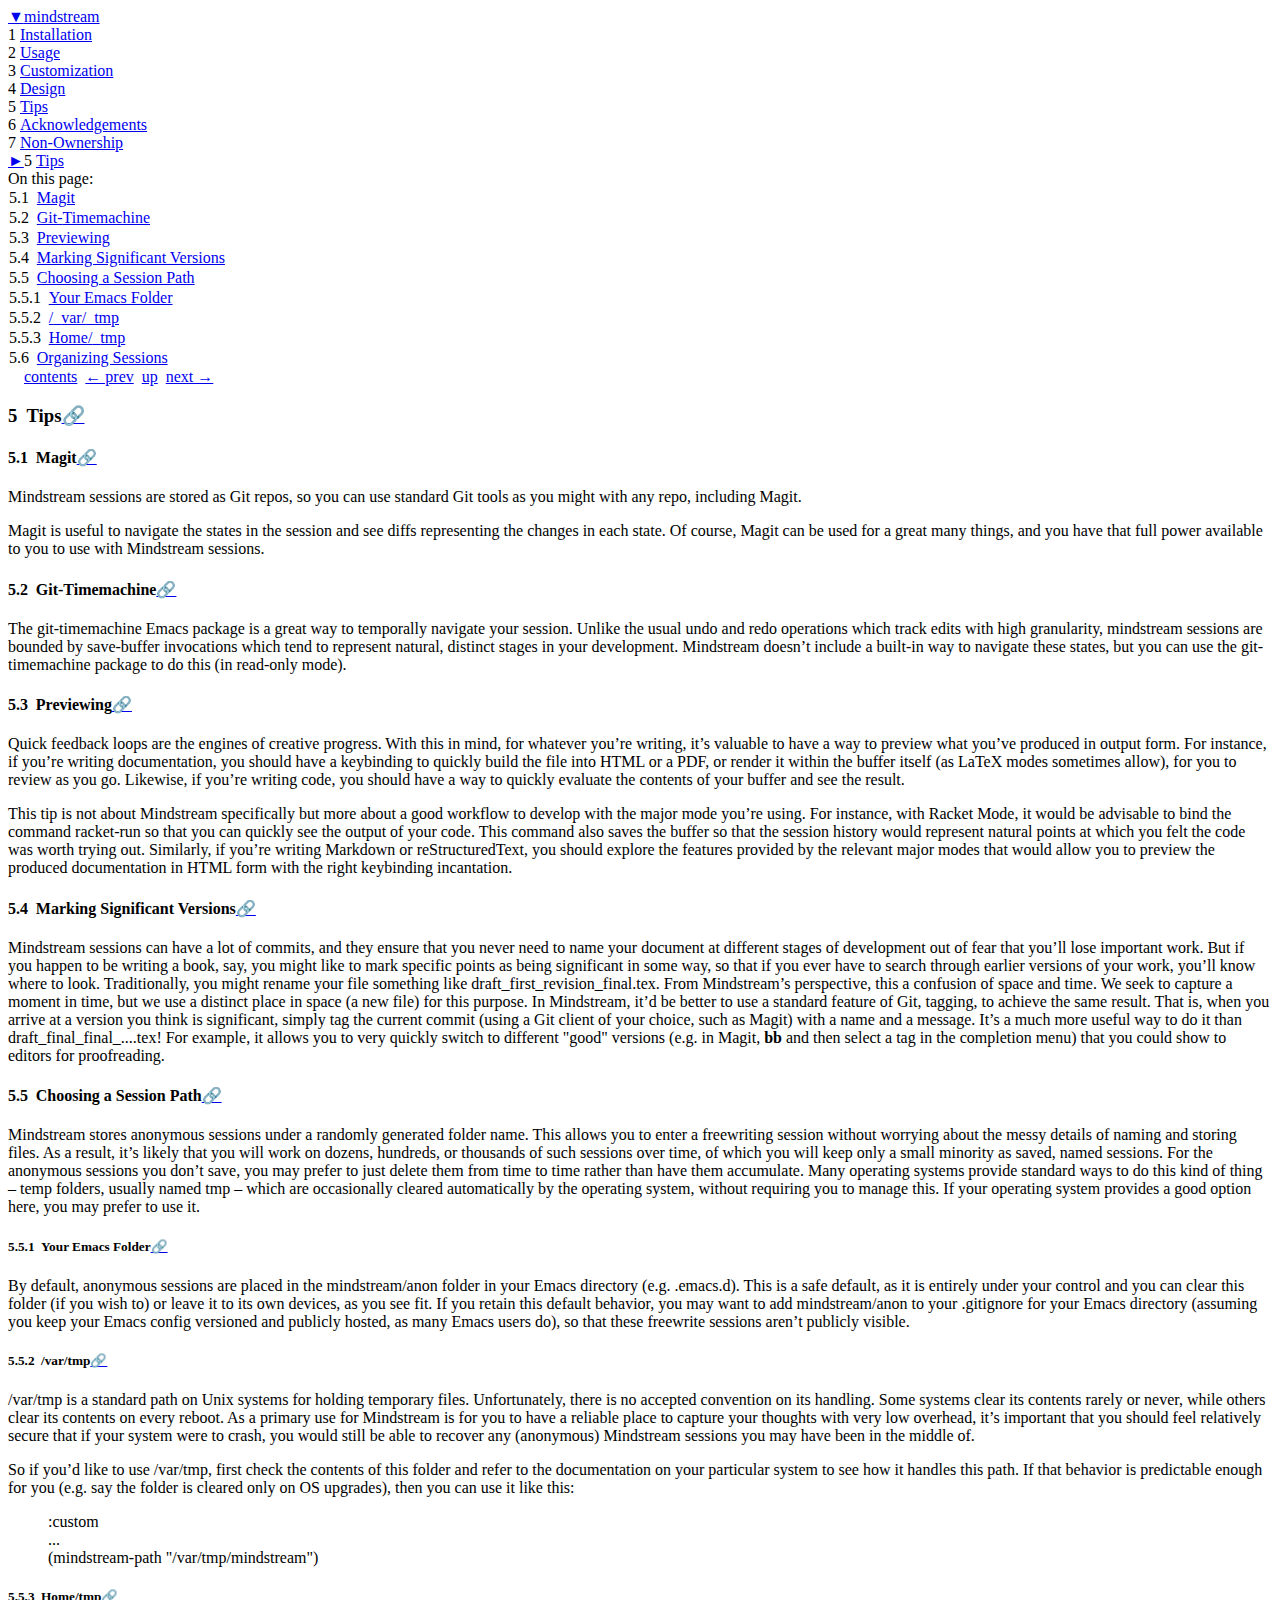
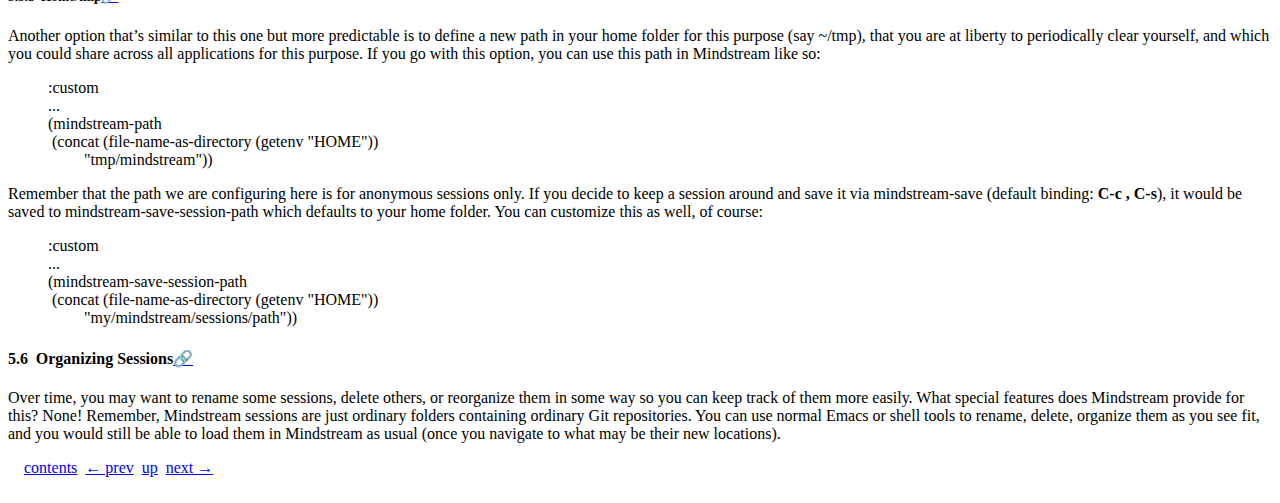
==== Tips.html @ 099833fe "Deploying to gh-pages from @ countvajhula/mindstream@b65584eaad4ccc8975e447044e3394c3f1fa4dad 🚀" ====
<!DOCTYPE html PUBLIC "-//W3C//DTD HTML 4.01 Transitional//EN" "http://www.w3.org/TR/html4/loose.dtd">
<html><head><meta http-equiv="content-type" content="text/html; charset=utf-8"/><meta name="viewport" content="width=device-width, initial-scale=0.8"/><title>5&nbsp;Tips</title><link rel="stylesheet" type="text/css" href="scribble.css" title="default"/><link rel="stylesheet" type="text/css" href="racket.css" title="default"/><link rel="stylesheet" type="text/css" href="manual-style.css" title="default"/><link rel="stylesheet" type="text/css" href="manual-racket.css" title="default"/><link rel="stylesheet" type="text/css" href="mindstream.css" title="default"/><script type="text/javascript" src="scribble-common.js"></script><script type="text/javascript" src="manual-racket.js"></script><!--[if IE 6]><style type="text/css">.SIEHidden { overflow: hidden; }</style><![endif]--></head><body id="scribble-racket-lang-org"><div class="tocset"><div class="tocview"><div class="tocviewlist tocviewlisttopspace"><div class="tocviewtitle"><table cellspacing="0" cellpadding="0"><tr><td style="width: 1em;"><a href="javascript:void(0);" title="Expand/Collapse" class="tocviewtoggle" onclick="TocviewToggle(this,&quot;tocview_0&quot;);">&#9660;</a></td><td></td><td><a href="index.html" class="tocviewlink" data-pltdoc="x">mindstream</a></td></tr></table></div><div class="tocviewsublisttop" style="display: block;" id="tocview_0"><table cellspacing="0" cellpadding="0"><tr><td align="right">1&nbsp;</td><td><a href="Installation.html" class="tocviewlink" data-pltdoc="x">Installation</a></td></tr><tr><td align="right">2&nbsp;</td><td><a href="Usage.html" class="tocviewlink" data-pltdoc="x">Usage</a></td></tr><tr><td align="right">3&nbsp;</td><td><a href="Customization.html" class="tocviewlink" data-pltdoc="x">Customization</a></td></tr><tr><td align="right">4&nbsp;</td><td><a href="Design.html" class="tocviewlink" data-pltdoc="x">Design</a></td></tr><tr><td align="right">5&nbsp;</td><td><a href="Tips.html" class="tocviewselflink" data-pltdoc="x">Tips</a></td></tr><tr><td align="right">6&nbsp;</td><td><a href="Acknowledgements.html" class="tocviewlink" data-pltdoc="x">Acknowledgements</a></td></tr><tr><td align="right">7&nbsp;</td><td><a href="Non-Ownership.html" class="tocviewlink" data-pltdoc="x">Non-<wbr></wbr>Ownership</a></td></tr></table></div></div><div class="tocviewlist"><table cellspacing="0" cellpadding="0"><tr><td style="width: 1em;"><a href="javascript:void(0);" title="Expand/Collapse" class="tocviewtoggle" onclick="TocviewToggle(this,&quot;tocview_1&quot;);">&#9658;</a></td><td>5&nbsp;</td><td><a href="Tips.html" class="tocviewselflink" data-pltdoc="x">Tips</a></td></tr></table><div class="tocviewsublistbottom" style="display: none;" id="tocview_1"><table cellspacing="0" cellpadding="0"><tr><td align="right">5.1&nbsp;</td><td><a href="Tips.html#%28part._.Magit%29" class="tocviewlink" data-pltdoc="x">Magit</a></td></tr><tr><td align="right">5.2&nbsp;</td><td><a href="Tips.html#%28part._.Git-.Timemachine%29" class="tocviewlink" data-pltdoc="x">Git-<wbr></wbr>Timemachine</a></td></tr><tr><td align="right">5.3&nbsp;</td><td><a href="Tips.html#%28part._.Previewing%29" class="tocviewlink" data-pltdoc="x">Previewing</a></td></tr><tr><td align="right">5.4&nbsp;</td><td><a href="Tips.html#%28part._.Marking_.Significant_.Versions%29" class="tocviewlink" data-pltdoc="x">Marking Significant Versions</a></td></tr><tr><td align="right">5.5&nbsp;</td><td><a href="Tips.html#%28part._.Choosing_a_.Session_.Path%29" class="tocviewlink" data-pltdoc="x">Choosing a Session Path</a></td></tr><tr><td align="right">5.6&nbsp;</td><td><a href="Tips.html#%28part._.Organizing_.Sessions%29" class="tocviewlink" data-pltdoc="x">Organizing Sessions</a></td></tr></table></div></div></div><div class="tocsub"><div class="tocsubtitle">On this page:</div><table class="tocsublist" cellspacing="0"><tr><td><span class="tocsublinknumber">5.1<tt>&nbsp;</tt></span><a href="#%28part._.Magit%29" class="tocsubseclink" data-pltdoc="x">Magit</a></td></tr><tr><td><span class="tocsublinknumber">5.2<tt>&nbsp;</tt></span><a href="#%28part._.Git-.Timemachine%29" class="tocsubseclink" data-pltdoc="x">Git-<wbr></wbr>Timemachine</a></td></tr><tr><td><span class="tocsublinknumber">5.3<tt>&nbsp;</tt></span><a href="#%28part._.Previewing%29" class="tocsubseclink" data-pltdoc="x">Previewing</a></td></tr><tr><td><span class="tocsublinknumber">5.4<tt>&nbsp;</tt></span><a href="#%28part._.Marking_.Significant_.Versions%29" class="tocsubseclink" data-pltdoc="x">Marking Significant Versions</a></td></tr><tr><td><span class="tocsublinknumber">5.5<tt>&nbsp;</tt></span><a href="#%28part._.Choosing_a_.Session_.Path%29" class="tocsubseclink" data-pltdoc="x">Choosing a Session Path</a></td></tr><tr><td><span class="tocsublinknumber">5.5.1<tt>&nbsp;</tt></span><a href="#%28part._.Your_.Emacs_.Folder%29" class="tocsubseclink" data-pltdoc="x">Your Emacs Folder</a></td></tr><tr><td><span class="tocsublinknumber">5.5.2<tt>&nbsp;</tt></span><a href="#%28part.__var_tmp%29" class="tocsubseclink" data-pltdoc="x"><span class="RktSym">/<span class="mywbr"> &nbsp;</span>var/<span class="mywbr"> &nbsp;</span>tmp</span><span class="RktMeta"></span></a></td></tr><tr><td><span class="tocsublinknumber">5.5.3<tt>&nbsp;</tt></span><a href="#%28part._.Home_tmp%29" class="tocsubseclink" data-pltdoc="x">Home/<span class="mywbr"> &nbsp;</span>tmp</a></td></tr><tr><td><span class="tocsublinknumber">5.6<tt>&nbsp;</tt></span><a href="#%28part._.Organizing_.Sessions%29" class="tocsubseclink" data-pltdoc="x">Organizing Sessions</a></td></tr></table></div></div><div class="maincolumn"><div class="main"><div class="navsettop"><span class="navleft"><div class="nosearchform"></div>&nbsp;&nbsp;<span class="tocsettoggle">&nbsp;&nbsp;<a href="javascript:void(0);" title="show/hide table of contents" onclick="TocsetToggle();">contents</a></span></span><span class="navright">&nbsp;&nbsp;<a href="Design.html" title="backward to &quot;4 Design&quot;" data-pltdoc="x" rel="prev">&larr; prev</a>&nbsp;&nbsp;<a href="index.html" title="up to &quot;mindstream&quot;" data-pltdoc="x">up</a>&nbsp;&nbsp;<a href="Acknowledgements.html" title="forward to &quot;6 Acknowledgements&quot;" data-pltdoc="x" rel="next">next &rarr;</a></span>&nbsp;</div><h3 class="heading">5<tt>&nbsp;</tt><a name="(part._.Tips)"></a>Tips<span class="button-group"><a href="#(part._.Tips)" class="heading-anchor" title="Link to here">🔗</a><span style="visibility: hidden"> </span></span></h3><h4 class="heading">5.1<tt>&nbsp;</tt><a name="(part._.Magit)"></a>Magit<span class="button-group"><a href="#(part._.Magit)" class="heading-anchor" title="Link to here">🔗</a><span style="visibility: hidden"> </span></span></h4><p>Mindstream sessions are stored as Git repos, so you can use standard Git tools as you might with any repo, including Magit.</p><p>Magit is useful to navigate the states in the session and see diffs representing the changes in each state. Of course, Magit can be used for a great many things, and you have that full power available to you to use with Mindstream sessions.</p><h4 class="heading">5.2<tt>&nbsp;</tt><a name="(part._.Git-.Timemachine)"></a>Git-Timemachine<span class="button-group"><a href="#(part._.Git-.Timemachine)" class="heading-anchor" title="Link to here">🔗</a><span style="visibility: hidden"> </span></span></h4><p>The git-timemachine Emacs package is a great way to temporally navigate your session. Unlike the usual undo and redo operations which track edits with high granularity, mindstream sessions are bounded by <span class="RktSym">save-buffer</span><span class="RktMeta"></span> invocations which tend to represent natural, distinct stages in your development. Mindstream doesn&rsquo;t include a built-in way to navigate these states, but you can use the git-timemachine package to do this (in read-only mode).</p><h4 class="heading">5.3<tt>&nbsp;</tt><a name="(part._.Previewing)"></a>Previewing<span class="button-group"><a href="#(part._.Previewing)" class="heading-anchor" title="Link to here">🔗</a><span style="visibility: hidden"> </span></span></h4><p>Quick feedback loops are the engines of creative progress. With this in mind, for whatever you&rsquo;re writing, it&rsquo;s valuable to have a way to preview what you&rsquo;ve produced in output form. For instance, if you&rsquo;re writing documentation, you should have a keybinding to quickly build the file into HTML or a PDF, or render it within the buffer itself (as LaTeX modes sometimes allow), for you to review as you go. Likewise, if you&rsquo;re writing code, you should have a way to quickly evaluate the contents of your buffer and see the result.</p><p>This tip is not about Mindstream specifically but more about a good workflow to develop with the major mode you&rsquo;re using. For instance, with Racket Mode, it would be advisable to bind the command <span class="RktSym">racket-run</span><span class="RktMeta"></span> so that you can quickly see the output of your code. This command also saves the buffer so that the session history would represent natural points at which you felt the code was worth trying out. Similarly, if you&rsquo;re writing Markdown or reStructuredText, you should explore the features provided by the relevant major modes that would allow you to preview the produced documentation in HTML form with the right keybinding incantation.</p><h4 class="heading">5.4<tt>&nbsp;</tt><a name="(part._.Marking_.Significant_.Versions)"></a>Marking Significant Versions<span class="button-group"><a href="#(part._.Marking_.Significant_.Versions)" class="heading-anchor" title="Link to here">🔗</a><span style="visibility: hidden"> </span></span></h4><p>Mindstream sessions can have <span class="emph">a lot</span> of commits, and they ensure that you never need to name your document at different stages of development out of fear that you&rsquo;ll lose important work. But if you happen to be writing a book, say, you might like to mark specific points as being significant in some way, so that if you ever have to search through earlier versions of your work, you&rsquo;ll know where to look. Traditionally, you might rename your file something like <span class="RktSym">draft_first_revision_final.tex</span><span class="RktMeta"></span>. From Mindstream&rsquo;s perspective, this a confusion of space and time. We seek to capture a moment in time, but we use a distinct place in space (a new file) for this purpose. In Mindstream, it&rsquo;d be better to use a standard feature of Git, <span class="emph">tagging</span>, to achieve the same result. That is, when you arrive at a version you think is significant, simply tag the current commit (using a Git client of your choice, such as Magit) with a name and a message. It&rsquo;s a much more useful way to do it than <span class="RktSym">draft_final_final_....tex</span><span class="RktMeta"></span>! For example, it allows you to very quickly switch to different "good" versions (e.g. in Magit, <span style="font-weight: bold"><span class="RktSym">bb</span><span class="RktMeta"></span></span> and then select a tag in the completion menu) that you could show to editors for proofreading.</p><h4 class="heading">5.5<tt>&nbsp;</tt><a name="(part._.Choosing_a_.Session_.Path)"></a>Choosing a Session Path<span class="button-group"><a href="#(part._.Choosing_a_.Session_.Path)" class="heading-anchor" title="Link to here">🔗</a><span style="visibility: hidden"> </span></span></h4><p>Mindstream stores anonymous sessions under a randomly generated folder name. This allows you to enter a freewriting session without worrying about the messy details of naming and storing files. As a result, it&rsquo;s likely that you will work on dozens, hundreds, or thousands of such sessions over time, of which you will keep only a small minority as saved, named sessions. For the anonymous sessions you don&rsquo;t save, you may prefer to just delete them from time to time rather than have them accumulate. Many operating systems provide standard ways to do this kind of thing &ndash; <span class="emph">temp folders</span>, usually named <span class="RktSym">tmp</span><span class="RktMeta"></span> &ndash; which are occasionally cleared automatically by the operating system, without requiring you to manage this. If your operating system provides a good option here, you may prefer to use it.</p><h5 class="heading">5.5.1<tt>&nbsp;</tt><a name="(part._.Your_.Emacs_.Folder)"></a>Your Emacs Folder<span class="button-group"><a href="#(part._.Your_.Emacs_.Folder)" class="heading-anchor" title="Link to here">🔗</a><span style="visibility: hidden"> </span></span></h5><p>By default, anonymous sessions are placed in the <span class="RktSym">mindstream/anon</span><span class="RktMeta"></span> folder in your Emacs directory (e.g. <span class="RktSym">.emacs.d</span><span class="RktMeta"></span>). This is a safe default, as it is entirely under your control and you can clear this folder (if you wish to) or leave it to its own devices, as you see fit. If you retain this default behavior, you may want to add <span class="RktSym">mindstream/anon</span><span class="RktMeta"></span> to your <span class="RktSym">.gitignore</span><span class="RktMeta"></span> for your Emacs directory (assuming you keep your Emacs config versioned and publicly hosted, as many Emacs users do), so that these freewrite sessions aren&rsquo;t publicly visible.</p><h5 class="heading">5.5.2<tt>&nbsp;</tt><a name="(part.__var_tmp)"></a><span class="RktSym">/var/tmp</span><span class="RktMeta"></span><span class="button-group"><a href="#(part.__var_tmp)" class="heading-anchor" title="Link to here">🔗</a><span style="visibility: hidden"> </span></span></h5><p><span class="RktSym">/var/tmp</span><span class="RktMeta"></span> is a standard path on Unix systems for holding temporary files. Unfortunately, <span class="emph">there is no accepted convention</span> on its handling. Some systems clear its contents rarely or never, while others clear its contents <span class="emph">on every reboot</span>. As a primary use for Mindstream is for you to have a reliable place to capture your thoughts with very low overhead, it&rsquo;s important that you should feel relatively secure that if your system were to crash, you would still be able to recover any (anonymous) Mindstream sessions you may have been in the middle of.</p><p>So if you&rsquo;d like to use <span class="RktSym">/var/tmp</span><span class="RktMeta"></span>, first check the contents of this folder and refer to the documentation on your particular system to see how it handles this path. If that behavior is predictable enough for you (e.g. say the folder is cleared only on OS upgrades), then you can use it like this:</p><blockquote class="SCodeFlow"><table cellspacing="0" cellpadding="0" class="RktBlk"><tr><td><span class="RktSym">:custom</span><span class="RktMeta"></span></td></tr><tr><td><span class="RktMeta"></span><span class="RktSym">...</span><span class="RktMeta"></span></td></tr><tr><td><span class="RktMeta"></span><span class="RktPn">(</span><span class="RktSym">mindstream-path</span><span class="RktMeta"></span><span class="hspace">&nbsp;</span><span class="RktMeta"></span><span class="RktVal">"/var/tmp/mindstream"</span><span class="RktPn">)</span><span class="RktMeta"></span></td></tr></table></blockquote><h5 class="heading">5.5.3<tt>&nbsp;</tt><a name="(part._.Home_tmp)"></a>Home/tmp<span class="button-group"><a href="#(part._.Home_tmp)" class="heading-anchor" title="Link to here">🔗</a><span style="visibility: hidden"> </span></span></h5><p>Another option that&rsquo;s similar to this one but more predictable is to define a new path in your home folder for this purpose (say <span class="RktSym">~/tmp</span><span class="RktMeta"></span>), that you are at liberty to periodically clear yourself, and which you could share across all applications for this purpose. If you go with this option, you can use this path in Mindstream like so:</p><blockquote class="SCodeFlow"><table cellspacing="0" cellpadding="0" class="RktBlk"><tr><td><span class="RktSym">:custom</span><span class="RktMeta"></span></td></tr><tr><td><span class="RktMeta"></span><span class="RktSym">...</span><span class="RktMeta"></span></td></tr><tr><td><span class="RktMeta"></span><span class="RktPn">(</span><span class="RktSym">mindstream-path</span><span class="RktMeta"></span></td></tr><tr><td><span class="RktMeta"></span><span class="hspace">&nbsp;</span><span class="RktMeta"></span><span class="RktPn">(</span><span class="RktSym">concat</span><span class="RktMeta"></span><span class="hspace">&nbsp;</span><span class="RktMeta"></span><span class="RktPn">(</span><span class="RktSym">file-name-as-directory</span><span class="RktMeta"></span><span class="hspace">&nbsp;</span><span class="RktMeta"></span><span class="RktPn">(</span><span class="RktSym">getenv</span><span class="RktMeta"></span><span class="hspace">&nbsp;</span><span class="RktMeta"></span><span class="RktVal">"HOME"</span><span class="RktPn">)</span><span class="RktPn">)</span><span class="RktMeta"></span></td></tr><tr><td><span class="RktMeta"></span><span class="hspace">&nbsp;&nbsp;&nbsp;&nbsp;&nbsp;&nbsp;&nbsp;&nbsp;&nbsp;</span><span class="RktMeta"></span><span class="RktVal">"tmp/mindstream"</span><span class="RktPn">)</span><span class="RktPn">)</span><span class="RktMeta"></span></td></tr></table></blockquote><p>Remember that the path we are configuring here is for <span class="emph">anonymous sessions</span> only. If you decide to keep a session around and save it via <span class="RktSym">mindstream-save</span><span class="RktMeta"></span> (default binding: <span style="font-weight: bold"><span class="RktSym">C-c</span><span class="RktMeta"></span><span class="hspace">&nbsp;</span><span class="RktMeta"></span><span class="RktSym">,</span><span class="RktMeta"></span><span class="hspace">&nbsp;</span><span class="RktMeta"></span><span class="RktSym">C-s</span><span class="RktMeta"></span></span>), it would be saved to <span class="RktSym">mindstream-save-session-path</span><span class="RktMeta"></span> which defaults to your home folder. You can customize this as well, of course:</p><blockquote class="SCodeFlow"><table cellspacing="0" cellpadding="0" class="RktBlk"><tr><td><span class="RktSym">:custom</span><span class="RktMeta"></span></td></tr><tr><td><span class="RktMeta"></span><span class="RktSym">...</span><span class="RktMeta"></span></td></tr><tr><td><span class="RktMeta"></span><span class="RktPn">(</span><span class="RktSym">mindstream-save-session-path</span><span class="RktMeta"></span></td></tr><tr><td><span class="RktMeta"></span><span class="hspace">&nbsp;</span><span class="RktMeta"></span><span class="RktPn">(</span><span class="RktSym">concat</span><span class="RktMeta"></span><span class="hspace">&nbsp;</span><span class="RktMeta"></span><span class="RktPn">(</span><span class="RktSym">file-name-as-directory</span><span class="RktMeta"></span><span class="hspace">&nbsp;</span><span class="RktMeta"></span><span class="RktPn">(</span><span class="RktSym">getenv</span><span class="RktMeta"></span><span class="hspace">&nbsp;</span><span class="RktMeta"></span><span class="RktVal">"HOME"</span><span class="RktPn">)</span><span class="RktPn">)</span><span class="RktMeta"></span></td></tr><tr><td><span class="RktMeta"></span><span class="hspace">&nbsp;&nbsp;&nbsp;&nbsp;&nbsp;&nbsp;&nbsp;&nbsp;&nbsp;</span><span class="RktMeta"></span><span class="RktVal">"my/mindstream/sessions/path"</span><span class="RktPn">)</span><span class="RktPn">)</span><span class="RktMeta"></span></td></tr></table></blockquote><h4 class="heading">5.6<tt>&nbsp;</tt><a name="(part._.Organizing_.Sessions)"></a>Organizing Sessions<span class="button-group"><a href="#(part._.Organizing_.Sessions)" class="heading-anchor" title="Link to here">🔗</a><span style="visibility: hidden"> </span></span></h4><p>Over time, you may want to rename some sessions, delete others, or reorganize them in some way so you can keep track of them more easily. What special features does Mindstream provide for this? <span class="emph">None</span>! Remember, Mindstream sessions are just <span class="emph">ordinary folders</span> containing <span class="emph">ordinary Git repositories</span>. You can use normal Emacs or shell tools to rename, delete, organize them as you see fit, and you would still be able to load them in Mindstream as usual (once you navigate to what may be their new locations).</p><div class="navsetbottom"><span class="navleft"><div class="nosearchform"></div>&nbsp;&nbsp;<span class="tocsettoggle">&nbsp;&nbsp;<a href="javascript:void(0);" title="show/hide table of contents" onclick="TocsetToggle();">contents</a></span></span><span class="navright">&nbsp;&nbsp;<a href="Design.html" title="backward to &quot;4 Design&quot;" data-pltdoc="x" rel="prev">&larr; prev</a>&nbsp;&nbsp;<a href="index.html" title="up to &quot;mindstream&quot;" data-pltdoc="x">up</a>&nbsp;&nbsp;<a href="Acknowledgements.html" title="forward to &quot;6 Acknowledgements&quot;" data-pltdoc="x" rel="next">next &rarr;</a></span>&nbsp;</div></div></div><div id="contextindicator">&nbsp;</div></body></html>
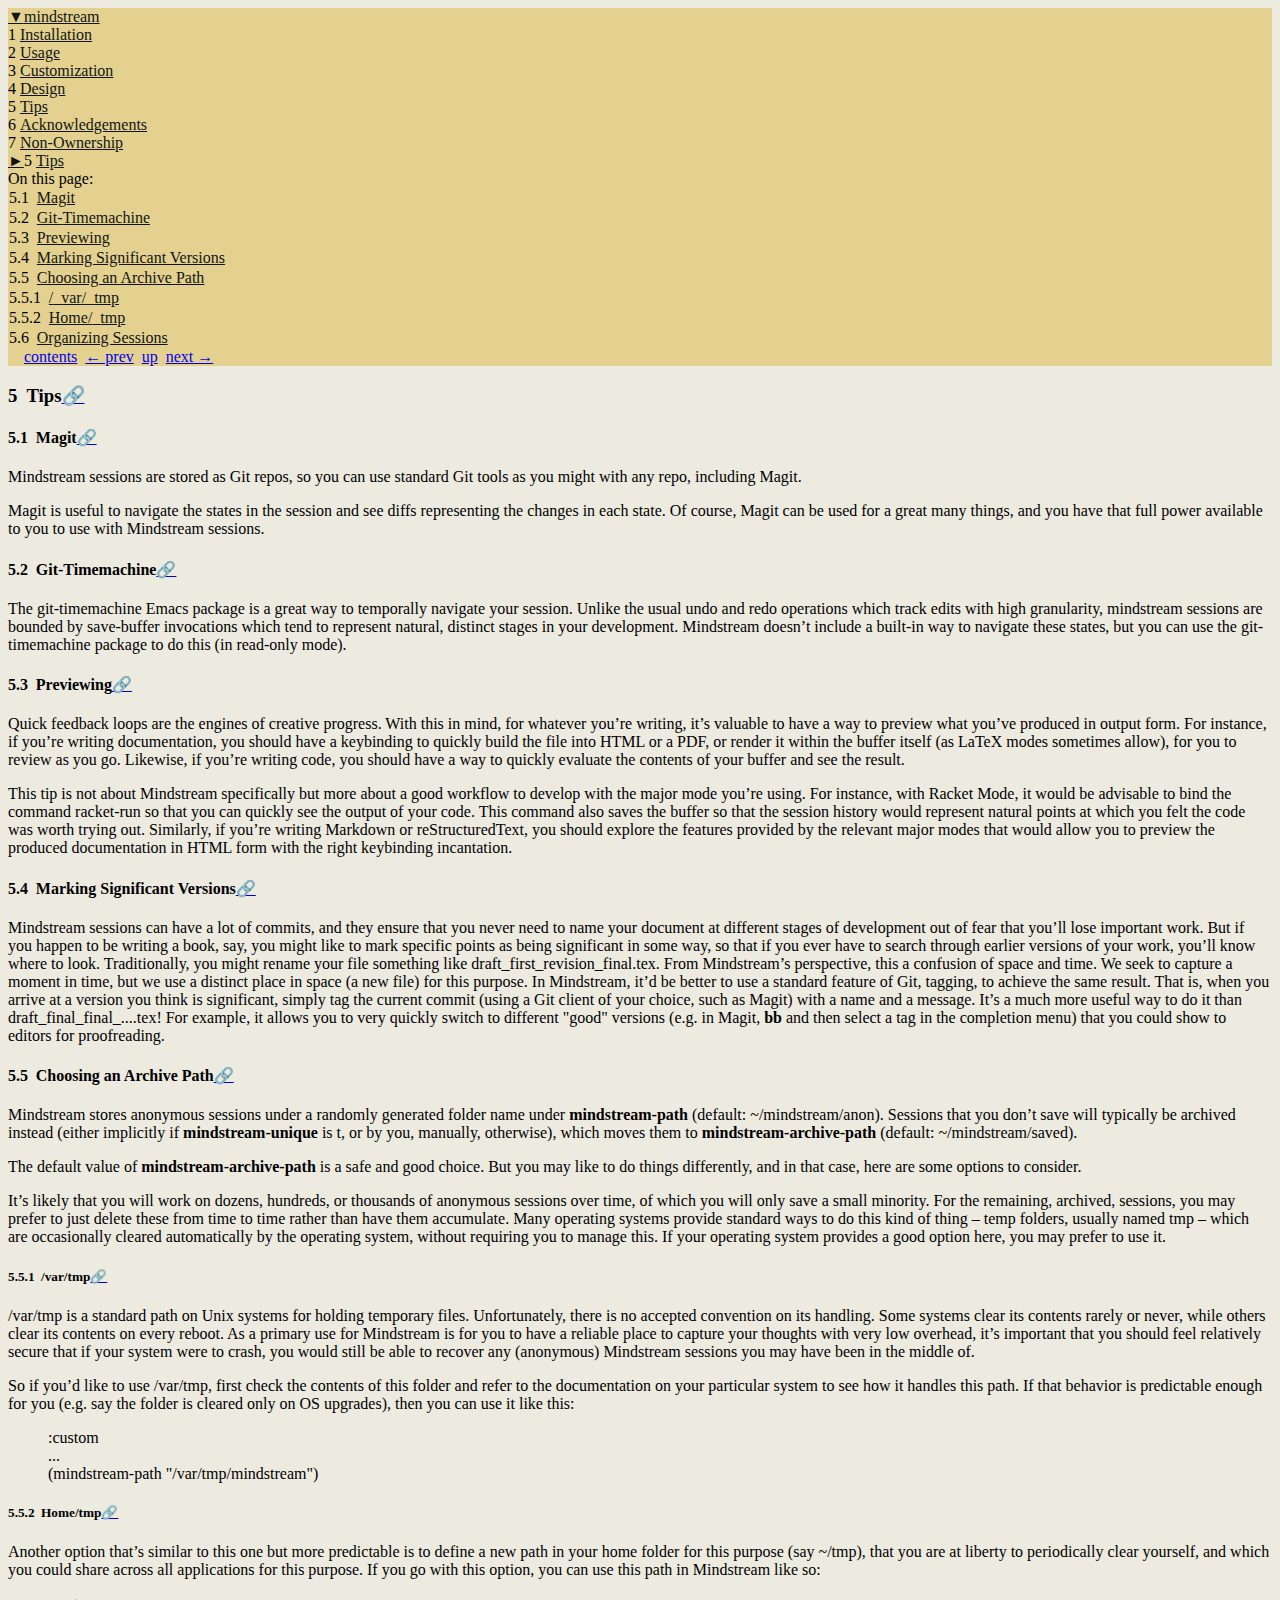
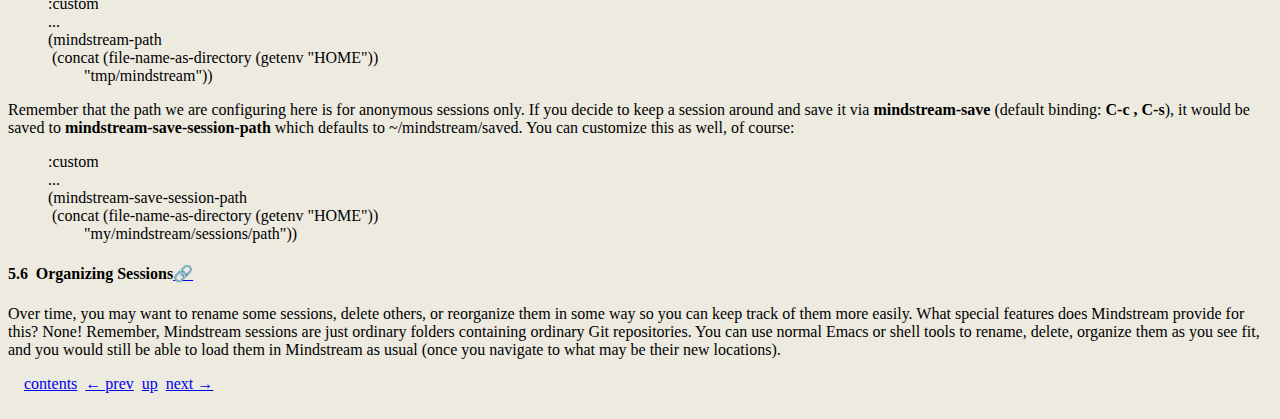
==== commit 773f9d13: "Deploying to gh-pages from @ countvajhula/mindstream@871a5f09fcf98035bccabc75e1bdc41eee78400b 🚀" ====
--- a/Tips.html
+++ b/Tips.html
@@ -1,2 +1,2 @@
 <!DOCTYPE html PUBLIC "-//W3C//DTD HTML 4.01 Transitional//EN" "http://www.w3.org/TR/html4/loose.dtd">
-<html><head><meta http-equiv="content-type" content="text/html; charset=utf-8"/><meta name="viewport" content="width=device-width, initial-scale=0.8"/><title>5&nbsp;Tips</title><link rel="stylesheet" type="text/css" href="scribble.css" title="default"/><link rel="stylesheet" type="text/css" href="racket.css" title="default"/><link rel="stylesheet" type="text/css" href="manual-style.css" title="default"/><link rel="stylesheet" type="text/css" href="manual-racket.css" title="default"/><link rel="stylesheet" type="text/css" href="mindstream.css" title="default"/><script type="text/javascript" src="scribble-common.js"></script><script type="text/javascript" src="manual-racket.js"></script><!--[if IE 6]><style type="text/css">.SIEHidden { overflow: hidden; }</style><![endif]--></head><body id="scribble-racket-lang-org"><div class="tocset"><div class="tocview"><div class="tocviewlist tocviewlisttopspace"><div class="tocviewtitle"><table cellspacing="0" cellpadding="0"><tr><td style="width: 1em;"><a href="javascript:void(0);" title="Expand/Collapse" class="tocviewtoggle" onclick="TocviewToggle(this,&quot;tocview_0&quot;);">&#9660;</a></td><td></td><td><a href="index.html" class="tocviewlink" data-pltdoc="x">mindstream</a></td></tr></table></div><div class="tocviewsublisttop" style="display: block;" id="tocview_0"><table cellspacing="0" cellpadding="0"><tr><td align="right">1&nbsp;</td><td><a href="Installation.html" class="tocviewlink" data-pltdoc="x">Installation</a></td></tr><tr><td align="right">2&nbsp;</td><td><a href="Usage.html" class="tocviewlink" data-pltdoc="x">Usage</a></td></tr><tr><td align="right">3&nbsp;</td><td><a href="Customization.html" class="tocviewlink" data-pltdoc="x">Customization</a></td></tr><tr><td align="right">4&nbsp;</td><td><a href="Design.html" class="tocviewlink" data-pltdoc="x">Design</a></td></tr><tr><td align="right">5&nbsp;</td><td><a href="Tips.html" class="tocviewselflink" data-pltdoc="x">Tips</a></td></tr><tr><td align="right">6&nbsp;</td><td><a href="Acknowledgements.html" class="tocviewlink" data-pltdoc="x">Acknowledgements</a></td></tr><tr><td align="right">7&nbsp;</td><td><a href="Non-Ownership.html" class="tocviewlink" data-pltdoc="x">Non-<wbr></wbr>Ownership</a></td></tr></table></div></div><div class="tocviewlist"><table cellspacing="0" cellpadding="0"><tr><td style="width: 1em;"><a href="javascript:void(0);" title="Expand/Collapse" class="tocviewtoggle" onclick="TocviewToggle(this,&quot;tocview_1&quot;);">&#9658;</a></td><td>5&nbsp;</td><td><a href="Tips.html" class="tocviewselflink" data-pltdoc="x">Tips</a></td></tr></table><div class="tocviewsublistbottom" style="display: none;" id="tocview_1"><table cellspacing="0" cellpadding="0"><tr><td align="right">5.1&nbsp;</td><td><a href="Tips.html#%28part._.Magit%29" class="tocviewlink" data-pltdoc="x">Magit</a></td></tr><tr><td align="right">5.2&nbsp;</td><td><a href="Tips.html#%28part._.Git-.Timemachine%29" class="tocviewlink" data-pltdoc="x">Git-<wbr></wbr>Timemachine</a></td></tr><tr><td align="right">5.3&nbsp;</td><td><a href="Tips.html#%28part._.Previewing%29" class="tocviewlink" data-pltdoc="x">Previewing</a></td></tr><tr><td align="right">5.4&nbsp;</td><td><a href="Tips.html#%28part._.Marking_.Significant_.Versions%29" class="tocviewlink" data-pltdoc="x">Marking Significant Versions</a></td></tr><tr><td align="right">5.5&nbsp;</td><td><a href="Tips.html#%28part._.Choosing_a_.Session_.Path%29" class="tocviewlink" data-pltdoc="x">Choosing a Session Path</a></td></tr><tr><td align="right">5.6&nbsp;</td><td><a href="Tips.html#%28part._.Organizing_.Sessions%29" class="tocviewlink" data-pltdoc="x">Organizing Sessions</a></td></tr></table></div></div></div><div class="tocsub"><div class="tocsubtitle">On this page:</div><table class="tocsublist" cellspacing="0"><tr><td><span class="tocsublinknumber">5.1<tt>&nbsp;</tt></span><a href="#%28part._.Magit%29" class="tocsubseclink" data-pltdoc="x">Magit</a></td></tr><tr><td><span class="tocsublinknumber">5.2<tt>&nbsp;</tt></span><a href="#%28part._.Git-.Timemachine%29" class="tocsubseclink" data-pltdoc="x">Git-<wbr></wbr>Timemachine</a></td></tr><tr><td><span class="tocsublinknumber">5.3<tt>&nbsp;</tt></span><a href="#%28part._.Previewing%29" class="tocsubseclink" data-pltdoc="x">Previewing</a></td></tr><tr><td><span class="tocsublinknumber">5.4<tt>&nbsp;</tt></span><a href="#%28part._.Marking_.Significant_.Versions%29" class="tocsubseclink" data-pltdoc="x">Marking Significant Versions</a></td></tr><tr><td><span class="tocsublinknumber">5.5<tt>&nbsp;</tt></span><a href="#%28part._.Choosing_a_.Session_.Path%29" class="tocsubseclink" data-pltdoc="x">Choosing a Session Path</a></td></tr><tr><td><span class="tocsublinknumber">5.5.1<tt>&nbsp;</tt></span><a href="#%28part._.Your_.Emacs_.Folder%29" class="tocsubseclink" data-pltdoc="x">Your Emacs Folder</a></td></tr><tr><td><span class="tocsublinknumber">5.5.2<tt>&nbsp;</tt></span><a href="#%28part.__var_tmp%29" class="tocsubseclink" data-pltdoc="x"><span class="RktSym">/<span class="mywbr"> &nbsp;</span>var/<span class="mywbr"> &nbsp;</span>tmp</span><span class="RktMeta"></span></a></td></tr><tr><td><span class="tocsublinknumber">5.5.3<tt>&nbsp;</tt></span><a href="#%28part._.Home_tmp%29" class="tocsubseclink" data-pltdoc="x">Home/<span class="mywbr"> &nbsp;</span>tmp</a></td></tr><tr><td><span class="tocsublinknumber">5.6<tt>&nbsp;</tt></span><a href="#%28part._.Organizing_.Sessions%29" class="tocsubseclink" data-pltdoc="x">Organizing Sessions</a></td></tr></table></div></div><div class="maincolumn"><div class="main"><div class="navsettop"><span class="navleft"><div class="nosearchform"></div>&nbsp;&nbsp;<span class="tocsettoggle">&nbsp;&nbsp;<a href="javascript:void(0);" title="show/hide table of contents" onclick="TocsetToggle();">contents</a></span></span><span class="navright">&nbsp;&nbsp;<a href="Design.html" title="backward to &quot;4 Design&quot;" data-pltdoc="x" rel="prev">&larr; prev</a>&nbsp;&nbsp;<a href="index.html" title="up to &quot;mindstream&quot;" data-pltdoc="x">up</a>&nbsp;&nbsp;<a href="Acknowledgements.html" title="forward to &quot;6 Acknowledgements&quot;" data-pltdoc="x" rel="next">next &rarr;</a></span>&nbsp;</div><h3 class="heading">5<tt>&nbsp;</tt><a name="(part._.Tips)"></a>Tips<span class="button-group"><a href="#(part._.Tips)" class="heading-anchor" title="Link to here">🔗</a><span style="visibility: hidden"> </span></span></h3><h4 class="heading">5.1<tt>&nbsp;</tt><a name="(part._.Magit)"></a>Magit<span class="button-group"><a href="#(part._.Magit)" class="heading-anchor" title="Link to here">🔗</a><span style="visibility: hidden"> </span></span></h4><p>Mindstream sessions are stored as Git repos, so you can use standard Git tools as you might with any repo, including Magit.</p><p>Magit is useful to navigate the states in the session and see diffs representing the changes in each state. Of course, Magit can be used for a great many things, and you have that full power available to you to use with Mindstream sessions.</p><h4 class="heading">5.2<tt>&nbsp;</tt><a name="(part._.Git-.Timemachine)"></a>Git-Timemachine<span class="button-group"><a href="#(part._.Git-.Timemachine)" class="heading-anchor" title="Link to here">🔗</a><span style="visibility: hidden"> </span></span></h4><p>The git-timemachine Emacs package is a great way to temporally navigate your session. Unlike the usual undo and redo operations which track edits with high granularity, mindstream sessions are bounded by <span class="RktSym">save-buffer</span><span class="RktMeta"></span> invocations which tend to represent natural, distinct stages in your development. Mindstream doesn&rsquo;t include a built-in way to navigate these states, but you can use the git-timemachine package to do this (in read-only mode).</p><h4 class="heading">5.3<tt>&nbsp;</tt><a name="(part._.Previewing)"></a>Previewing<span class="button-group"><a href="#(part._.Previewing)" class="heading-anchor" title="Link to here">🔗</a><span style="visibility: hidden"> </span></span></h4><p>Quick feedback loops are the engines of creative progress. With this in mind, for whatever you&rsquo;re writing, it&rsquo;s valuable to have a way to preview what you&rsquo;ve produced in output form. For instance, if you&rsquo;re writing documentation, you should have a keybinding to quickly build the file into HTML or a PDF, or render it within the buffer itself (as LaTeX modes sometimes allow), for you to review as you go. Likewise, if you&rsquo;re writing code, you should have a way to quickly evaluate the contents of your buffer and see the result.</p><p>This tip is not about Mindstream specifically but more about a good workflow to develop with the major mode you&rsquo;re using. For instance, with Racket Mode, it would be advisable to bind the command <span class="RktSym">racket-run</span><span class="RktMeta"></span> so that you can quickly see the output of your code. This command also saves the buffer so that the session history would represent natural points at which you felt the code was worth trying out. Similarly, if you&rsquo;re writing Markdown or reStructuredText, you should explore the features provided by the relevant major modes that would allow you to preview the produced documentation in HTML form with the right keybinding incantation.</p><h4 class="heading">5.4<tt>&nbsp;</tt><a name="(part._.Marking_.Significant_.Versions)"></a>Marking Significant Versions<span class="button-group"><a href="#(part._.Marking_.Significant_.Versions)" class="heading-anchor" title="Link to here">🔗</a><span style="visibility: hidden"> </span></span></h4><p>Mindstream sessions can have <span class="emph">a lot</span> of commits, and they ensure that you never need to name your document at different stages of development out of fear that you&rsquo;ll lose important work. But if you happen to be writing a book, say, you might like to mark specific points as being significant in some way, so that if you ever have to search through earlier versions of your work, you&rsquo;ll know where to look. Traditionally, you might rename your file something like <span class="RktSym">draft_first_revision_final.tex</span><span class="RktMeta"></span>. From Mindstream&rsquo;s perspective, this a confusion of space and time. We seek to capture a moment in time, but we use a distinct place in space (a new file) for this purpose. In Mindstream, it&rsquo;d be better to use a standard feature of Git, <span class="emph">tagging</span>, to achieve the same result. That is, when you arrive at a version you think is significant, simply tag the current commit (using a Git client of your choice, such as Magit) with a name and a message. It&rsquo;s a much more useful way to do it than <span class="RktSym">draft_final_final_....tex</span><span class="RktMeta"></span>! For example, it allows you to very quickly switch to different "good" versions (e.g. in Magit, <span style="font-weight: bold"><span class="RktSym">bb</span><span class="RktMeta"></span></span> and then select a tag in the completion menu) that you could show to editors for proofreading.</p><h4 class="heading">5.5<tt>&nbsp;</tt><a name="(part._.Choosing_a_.Session_.Path)"></a>Choosing a Session Path<span class="button-group"><a href="#(part._.Choosing_a_.Session_.Path)" class="heading-anchor" title="Link to here">🔗</a><span style="visibility: hidden"> </span></span></h4><p>Mindstream stores anonymous sessions under a randomly generated folder name. This allows you to enter a freewriting session without worrying about the messy details of naming and storing files. As a result, it&rsquo;s likely that you will work on dozens, hundreds, or thousands of such sessions over time, of which you will keep only a small minority as saved, named sessions. For the anonymous sessions you don&rsquo;t save, you may prefer to just delete them from time to time rather than have them accumulate. Many operating systems provide standard ways to do this kind of thing &ndash; <span class="emph">temp folders</span>, usually named <span class="RktSym">tmp</span><span class="RktMeta"></span> &ndash; which are occasionally cleared automatically by the operating system, without requiring you to manage this. If your operating system provides a good option here, you may prefer to use it.</p><h5 class="heading">5.5.1<tt>&nbsp;</tt><a name="(part._.Your_.Emacs_.Folder)"></a>Your Emacs Folder<span class="button-group"><a href="#(part._.Your_.Emacs_.Folder)" class="heading-anchor" title="Link to here">🔗</a><span style="visibility: hidden"> </span></span></h5><p>By default, anonymous sessions are placed in the <span class="RktSym">mindstream/anon</span><span class="RktMeta"></span> folder in your Emacs directory (e.g. <span class="RktSym">.emacs.d</span><span class="RktMeta"></span>). This is a safe default, as it is entirely under your control and you can clear this folder (if you wish to) or leave it to its own devices, as you see fit. If you retain this default behavior, you may want to add <span class="RktSym">mindstream/anon</span><span class="RktMeta"></span> to your <span class="RktSym">.gitignore</span><span class="RktMeta"></span> for your Emacs directory (assuming you keep your Emacs config versioned and publicly hosted, as many Emacs users do), so that these freewrite sessions aren&rsquo;t publicly visible.</p><h5 class="heading">5.5.2<tt>&nbsp;</tt><a name="(part.__var_tmp)"></a><span class="RktSym">/var/tmp</span><span class="RktMeta"></span><span class="button-group"><a href="#(part.__var_tmp)" class="heading-anchor" title="Link to here">🔗</a><span style="visibility: hidden"> </span></span></h5><p><span class="RktSym">/var/tmp</span><span class="RktMeta"></span> is a standard path on Unix systems for holding temporary files. Unfortunately, <span class="emph">there is no accepted convention</span> on its handling. Some systems clear its contents rarely or never, while others clear its contents <span class="emph">on every reboot</span>. As a primary use for Mindstream is for you to have a reliable place to capture your thoughts with very low overhead, it&rsquo;s important that you should feel relatively secure that if your system were to crash, you would still be able to recover any (anonymous) Mindstream sessions you may have been in the middle of.</p><p>So if you&rsquo;d like to use <span class="RktSym">/var/tmp</span><span class="RktMeta"></span>, first check the contents of this folder and refer to the documentation on your particular system to see how it handles this path. If that behavior is predictable enough for you (e.g. say the folder is cleared only on OS upgrades), then you can use it like this:</p><blockquote class="SCodeFlow"><table cellspacing="0" cellpadding="0" class="RktBlk"><tr><td><span class="RktSym">:custom</span><span class="RktMeta"></span></td></tr><tr><td><span class="RktMeta"></span><span class="RktSym">...</span><span class="RktMeta"></span></td></tr><tr><td><span class="RktMeta"></span><span class="RktPn">(</span><span class="RktSym">mindstream-path</span><span class="RktMeta"></span><span class="hspace">&nbsp;</span><span class="RktMeta"></span><span class="RktVal">"/var/tmp/mindstream"</span><span class="RktPn">)</span><span class="RktMeta"></span></td></tr></table></blockquote><h5 class="heading">5.5.3<tt>&nbsp;</tt><a name="(part._.Home_tmp)"></a>Home/tmp<span class="button-group"><a href="#(part._.Home_tmp)" class="heading-anchor" title="Link to here">🔗</a><span style="visibility: hidden"> </span></span></h5><p>Another option that&rsquo;s similar to this one but more predictable is to define a new path in your home folder for this purpose (say <span class="RktSym">~/tmp</span><span class="RktMeta"></span>), that you are at liberty to periodically clear yourself, and which you could share across all applications for this purpose. If you go with this option, you can use this path in Mindstream like so:</p><blockquote class="SCodeFlow"><table cellspacing="0" cellpadding="0" class="RktBlk"><tr><td><span class="RktSym">:custom</span><span class="RktMeta"></span></td></tr><tr><td><span class="RktMeta"></span><span class="RktSym">...</span><span class="RktMeta"></span></td></tr><tr><td><span class="RktMeta"></span><span class="RktPn">(</span><span class="RktSym">mindstream-path</span><span class="RktMeta"></span></td></tr><tr><td><span class="RktMeta"></span><span class="hspace">&nbsp;</span><span class="RktMeta"></span><span class="RktPn">(</span><span class="RktSym">concat</span><span class="RktMeta"></span><span class="hspace">&nbsp;</span><span class="RktMeta"></span><span class="RktPn">(</span><span class="RktSym">file-name-as-directory</span><span class="RktMeta"></span><span class="hspace">&nbsp;</span><span class="RktMeta"></span><span class="RktPn">(</span><span class="RktSym">getenv</span><span class="RktMeta"></span><span class="hspace">&nbsp;</span><span class="RktMeta"></span><span class="RktVal">"HOME"</span><span class="RktPn">)</span><span class="RktPn">)</span><span class="RktMeta"></span></td></tr><tr><td><span class="RktMeta"></span><span class="hspace">&nbsp;&nbsp;&nbsp;&nbsp;&nbsp;&nbsp;&nbsp;&nbsp;&nbsp;</span><span class="RktMeta"></span><span class="RktVal">"tmp/mindstream"</span><span class="RktPn">)</span><span class="RktPn">)</span><span class="RktMeta"></span></td></tr></table></blockquote><p>Remember that the path we are configuring here is for <span class="emph">anonymous sessions</span> only. If you decide to keep a session around and save it via <span class="RktSym">mindstream-save</span><span class="RktMeta"></span> (default binding: <span style="font-weight: bold"><span class="RktSym">C-c</span><span class="RktMeta"></span><span class="hspace">&nbsp;</span><span class="RktMeta"></span><span class="RktSym">,</span><span class="RktMeta"></span><span class="hspace">&nbsp;</span><span class="RktMeta"></span><span class="RktSym">C-s</span><span class="RktMeta"></span></span>), it would be saved to <span class="RktSym">mindstream-save-session-path</span><span class="RktMeta"></span> which defaults to your home folder. You can customize this as well, of course:</p><blockquote class="SCodeFlow"><table cellspacing="0" cellpadding="0" class="RktBlk"><tr><td><span class="RktSym">:custom</span><span class="RktMeta"></span></td></tr><tr><td><span class="RktMeta"></span><span class="RktSym">...</span><span class="RktMeta"></span></td></tr><tr><td><span class="RktMeta"></span><span class="RktPn">(</span><span class="RktSym">mindstream-save-session-path</span><span class="RktMeta"></span></td></tr><tr><td><span class="RktMeta"></span><span class="hspace">&nbsp;</span><span class="RktMeta"></span><span class="RktPn">(</span><span class="RktSym">concat</span><span class="RktMeta"></span><span class="hspace">&nbsp;</span><span class="RktMeta"></span><span class="RktPn">(</span><span class="RktSym">file-name-as-directory</span><span class="RktMeta"></span><span class="hspace">&nbsp;</span><span class="RktMeta"></span><span class="RktPn">(</span><span class="RktSym">getenv</span><span class="RktMeta"></span><span class="hspace">&nbsp;</span><span class="RktMeta"></span><span class="RktVal">"HOME"</span><span class="RktPn">)</span><span class="RktPn">)</span><span class="RktMeta"></span></td></tr><tr><td><span class="RktMeta"></span><span class="hspace">&nbsp;&nbsp;&nbsp;&nbsp;&nbsp;&nbsp;&nbsp;&nbsp;&nbsp;</span><span class="RktMeta"></span><span class="RktVal">"my/mindstream/sessions/path"</span><span class="RktPn">)</span><span class="RktPn">)</span><span class="RktMeta"></span></td></tr></table></blockquote><h4 class="heading">5.6<tt>&nbsp;</tt><a name="(part._.Organizing_.Sessions)"></a>Organizing Sessions<span class="button-group"><a href="#(part._.Organizing_.Sessions)" class="heading-anchor" title="Link to here">🔗</a><span style="visibility: hidden"> </span></span></h4><p>Over time, you may want to rename some sessions, delete others, or reorganize them in some way so you can keep track of them more easily. What special features does Mindstream provide for this? <span class="emph">None</span>! Remember, Mindstream sessions are just <span class="emph">ordinary folders</span> containing <span class="emph">ordinary Git repositories</span>. You can use normal Emacs or shell tools to rename, delete, organize them as you see fit, and you would still be able to load them in Mindstream as usual (once you navigate to what may be their new locations).</p><div class="navsetbottom"><span class="navleft"><div class="nosearchform"></div>&nbsp;&nbsp;<span class="tocsettoggle">&nbsp;&nbsp;<a href="javascript:void(0);" title="show/hide table of contents" onclick="TocsetToggle();">contents</a></span></span><span class="navright">&nbsp;&nbsp;<a href="Design.html" title="backward to &quot;4 Design&quot;" data-pltdoc="x" rel="prev">&larr; prev</a>&nbsp;&nbsp;<a href="index.html" title="up to &quot;mindstream&quot;" data-pltdoc="x">up</a>&nbsp;&nbsp;<a href="Acknowledgements.html" title="forward to &quot;6 Acknowledgements&quot;" data-pltdoc="x" rel="next">next &rarr;</a></span>&nbsp;</div></div></div><div id="contextindicator">&nbsp;</div></body></html>+<html><head><meta http-equiv="content-type" content="text/html; charset=utf-8"/><meta name="viewport" content="width=device-width, initial-scale=0.8"/><title>5&nbsp;Tips</title><link rel="stylesheet" type="text/css" href="scribble.css" title="default"/><link rel="stylesheet" type="text/css" href="racket.css" title="default"/><link rel="stylesheet" type="text/css" href="manual-style.css" title="default"/><link rel="stylesheet" type="text/css" href="manual-racket.css" title="default"/><link rel="stylesheet" type="text/css" href="mindstream.css" title="default"/><script type="text/javascript" src="scribble-common.js"></script><script type="text/javascript" src="manual-racket.js"></script><!--[if IE 6]><style type="text/css">.SIEHidden { overflow: hidden; }</style><![endif]--></head><body id="scribble-racket-lang-org"><div class="tocset"><div class="tocview"><div class="tocviewlist tocviewlisttopspace"><div class="tocviewtitle"><table cellspacing="0" cellpadding="0"><tr><td style="width: 1em;"><a href="javascript:void(0);" title="Expand/Collapse" class="tocviewtoggle" onclick="TocviewToggle(this,&quot;tocview_0&quot;);">&#9660;</a></td><td></td><td><a href="index.html" class="tocviewlink" data-pltdoc="x">mindstream</a></td></tr></table></div><div class="tocviewsublisttop" style="display: block;" id="tocview_0"><table cellspacing="0" cellpadding="0"><tr><td align="right">1&nbsp;</td><td><a href="Installation.html" class="tocviewlink" data-pltdoc="x">Installation</a></td></tr><tr><td align="right">2&nbsp;</td><td><a href="Usage.html" class="tocviewlink" data-pltdoc="x">Usage</a></td></tr><tr><td align="right">3&nbsp;</td><td><a href="Customization.html" class="tocviewlink" data-pltdoc="x">Customization</a></td></tr><tr><td align="right">4&nbsp;</td><td><a href="Design.html" class="tocviewlink" data-pltdoc="x">Design</a></td></tr><tr><td align="right">5&nbsp;</td><td><a href="Tips.html" class="tocviewselflink" data-pltdoc="x">Tips</a></td></tr><tr><td align="right">6&nbsp;</td><td><a href="Acknowledgements.html" class="tocviewlink" data-pltdoc="x">Acknowledgements</a></td></tr><tr><td align="right">7&nbsp;</td><td><a href="Non-Ownership.html" class="tocviewlink" data-pltdoc="x">Non-<wbr></wbr>Ownership</a></td></tr></table></div></div><div class="tocviewlist"><table cellspacing="0" cellpadding="0"><tr><td style="width: 1em;"><a href="javascript:void(0);" title="Expand/Collapse" class="tocviewtoggle" onclick="TocviewToggle(this,&quot;tocview_1&quot;);">&#9658;</a></td><td>5&nbsp;</td><td><a href="Tips.html" class="tocviewselflink" data-pltdoc="x">Tips</a></td></tr></table><div class="tocviewsublistbottom" style="display: none;" id="tocview_1"><table cellspacing="0" cellpadding="0"><tr><td align="right">5.1&nbsp;</td><td><a href="Tips.html#%28part._.Magit%29" class="tocviewlink" data-pltdoc="x">Magit</a></td></tr><tr><td align="right">5.2&nbsp;</td><td><a href="Tips.html#%28part._.Git-.Timemachine%29" class="tocviewlink" data-pltdoc="x">Git-<wbr></wbr>Timemachine</a></td></tr><tr><td align="right">5.3&nbsp;</td><td><a href="Tips.html#%28part._.Previewing%29" class="tocviewlink" data-pltdoc="x">Previewing</a></td></tr><tr><td align="right">5.4&nbsp;</td><td><a href="Tips.html#%28part._.Marking_.Significant_.Versions%29" class="tocviewlink" data-pltdoc="x">Marking Significant Versions</a></td></tr><tr><td align="right">5.5&nbsp;</td><td><a href="Tips.html#%28part._.Choosing_an_.Archive_.Path%29" class="tocviewlink" data-pltdoc="x">Choosing an Archive Path</a></td></tr><tr><td align="right">5.6&nbsp;</td><td><a href="Tips.html#%28part._.Organizing_.Sessions%29" class="tocviewlink" data-pltdoc="x">Organizing Sessions</a></td></tr></table></div></div></div><div class="tocsub"><div class="tocsubtitle">On this page:</div><table class="tocsublist" cellspacing="0"><tr><td><span class="tocsublinknumber">5.1<tt>&nbsp;</tt></span><a href="#%28part._.Magit%29" class="tocsubseclink" data-pltdoc="x">Magit</a></td></tr><tr><td><span class="tocsublinknumber">5.2<tt>&nbsp;</tt></span><a href="#%28part._.Git-.Timemachine%29" class="tocsubseclink" data-pltdoc="x">Git-<wbr></wbr>Timemachine</a></td></tr><tr><td><span class="tocsublinknumber">5.3<tt>&nbsp;</tt></span><a href="#%28part._.Previewing%29" class="tocsubseclink" data-pltdoc="x">Previewing</a></td></tr><tr><td><span class="tocsublinknumber">5.4<tt>&nbsp;</tt></span><a href="#%28part._.Marking_.Significant_.Versions%29" class="tocsubseclink" data-pltdoc="x">Marking Significant Versions</a></td></tr><tr><td><span class="tocsublinknumber">5.5<tt>&nbsp;</tt></span><a href="#%28part._.Choosing_an_.Archive_.Path%29" class="tocsubseclink" data-pltdoc="x">Choosing an Archive Path</a></td></tr><tr><td><span class="tocsublinknumber">5.5.1<tt>&nbsp;</tt></span><a href="#%28part.__var_tmp%29" class="tocsubseclink" data-pltdoc="x"><span class="RktSym">/<span class="mywbr"> &nbsp;</span>var/<span class="mywbr"> &nbsp;</span>tmp</span><span class="RktMeta"></span></a></td></tr><tr><td><span class="tocsublinknumber">5.5.2<tt>&nbsp;</tt></span><a href="#%28part._.Home_tmp%29" class="tocsubseclink" data-pltdoc="x">Home/<span class="mywbr"> &nbsp;</span>tmp</a></td></tr><tr><td><span class="tocsublinknumber">5.6<tt>&nbsp;</tt></span><a href="#%28part._.Organizing_.Sessions%29" class="tocsubseclink" data-pltdoc="x">Organizing Sessions</a></td></tr></table></div></div><div class="maincolumn"><div class="main"><div class="navsettop"><span class="navleft"><div class="nosearchform"></div>&nbsp;&nbsp;<span class="tocsettoggle">&nbsp;&nbsp;<a href="javascript:void(0);" title="show/hide table of contents" onclick="TocsetToggle();">contents</a></span></span><span class="navright">&nbsp;&nbsp;<a href="Design.html" title="backward to &quot;4 Design&quot;" data-pltdoc="x" rel="prev">&larr; prev</a>&nbsp;&nbsp;<a href="index.html" title="up to &quot;mindstream&quot;" data-pltdoc="x">up</a>&nbsp;&nbsp;<a href="Acknowledgements.html" title="forward to &quot;6 Acknowledgements&quot;" data-pltdoc="x" rel="next">next &rarr;</a></span>&nbsp;</div><h3 class="heading">5<tt>&nbsp;</tt><a name="(part._.Tips)"></a>Tips<span class="button-group"><a href="#(part._.Tips)" class="heading-anchor" title="Link to here">🔗</a><span style="visibility: hidden"> </span></span></h3><h4 class="heading">5.1<tt>&nbsp;</tt><a name="(part._.Magit)"></a>Magit<span class="button-group"><a href="#(part._.Magit)" class="heading-anchor" title="Link to here">🔗</a><span style="visibility: hidden"> </span></span></h4><p>Mindstream sessions are stored as Git repos, so you can use standard Git tools as you might with any repo, including Magit.</p><p>Magit is useful to navigate the states in the session and see diffs representing the changes in each state. Of course, Magit can be used for a great many things, and you have that full power available to you to use with Mindstream sessions.</p><h4 class="heading">5.2<tt>&nbsp;</tt><a name="(part._.Git-.Timemachine)"></a>Git-Timemachine<span class="button-group"><a href="#(part._.Git-.Timemachine)" class="heading-anchor" title="Link to here">🔗</a><span style="visibility: hidden"> </span></span></h4><p>The git-timemachine Emacs package is a great way to temporally navigate your session. Unlike the usual undo and redo operations which track edits with high granularity, mindstream sessions are bounded by <span class="RktSym">save-buffer</span><span class="RktMeta"></span> invocations which tend to represent natural, distinct stages in your development. Mindstream doesn&rsquo;t include a built-in way to navigate these states, but you can use the git-timemachine package to do this (in read-only mode).</p><h4 class="heading">5.3<tt>&nbsp;</tt><a name="(part._.Previewing)"></a>Previewing<span class="button-group"><a href="#(part._.Previewing)" class="heading-anchor" title="Link to here">🔗</a><span style="visibility: hidden"> </span></span></h4><p>Quick feedback loops are the engines of creative progress. With this in mind, for whatever you&rsquo;re writing, it&rsquo;s valuable to have a way to preview what you&rsquo;ve produced in output form. For instance, if you&rsquo;re writing documentation, you should have a keybinding to quickly build the file into HTML or a PDF, or render it within the buffer itself (as LaTeX modes sometimes allow), for you to review as you go. Likewise, if you&rsquo;re writing code, you should have a way to quickly evaluate the contents of your buffer and see the result.</p><p>This tip is not about Mindstream specifically but more about a good workflow to develop with the major mode you&rsquo;re using. For instance, with Racket Mode, it would be advisable to bind the command <span class="RktSym">racket-run</span><span class="RktMeta"></span> so that you can quickly see the output of your code. This command also saves the buffer so that the session history would represent natural points at which you felt the code was worth trying out. Similarly, if you&rsquo;re writing Markdown or reStructuredText, you should explore the features provided by the relevant major modes that would allow you to preview the produced documentation in HTML form with the right keybinding incantation.</p><h4 class="heading">5.4<tt>&nbsp;</tt><a name="(part._.Marking_.Significant_.Versions)"></a>Marking Significant Versions<span class="button-group"><a href="#(part._.Marking_.Significant_.Versions)" class="heading-anchor" title="Link to here">🔗</a><span style="visibility: hidden"> </span></span></h4><p>Mindstream sessions can have <span class="emph">a lot</span> of commits, and they ensure that you never need to name your document at different stages of development out of fear that you&rsquo;ll lose important work. But if you happen to be writing a book, say, you might like to mark specific points as being significant in some way, so that if you ever have to search through earlier versions of your work, you&rsquo;ll know where to look. Traditionally, you might rename your file something like <span class="RktSym">draft_first_revision_final.tex</span><span class="RktMeta"></span>. From Mindstream&rsquo;s perspective, this a confusion of space and time. We seek to capture a moment in time, but we use a distinct place in space (a new file) for this purpose. In Mindstream, it&rsquo;d be better to use a standard feature of Git, <span class="emph">tagging</span>, to achieve the same result. That is, when you arrive at a version you think is significant, simply tag the current commit (using a Git client of your choice, such as Magit) with a name and a message. It&rsquo;s a much more useful way to do it than <span class="RktSym">draft_final_final_....tex</span><span class="RktMeta"></span>! For example, it allows you to very quickly switch to different "good" versions (e.g. in Magit, <span style="font-weight: bold"><span class="RktSym">bb</span><span class="RktMeta"></span></span> and then select a tag in the completion menu) that you could show to editors for proofreading.</p><h4 class="heading">5.5<tt>&nbsp;</tt><a name="(part._.Choosing_an_.Archive_.Path)"></a>Choosing an Archive Path<span class="button-group"><a href="#(part._.Choosing_an_.Archive_.Path)" class="heading-anchor" title="Link to here">🔗</a><span style="visibility: hidden"> </span></span></h4><p>Mindstream stores anonymous sessions under a randomly generated folder name under <span style="font-weight: bold"><span class="RktSym">mindstream-path</span><span class="RktMeta"></span></span> (default: <span class="RktSym">~/mindstream/anon</span><span class="RktMeta"></span>). Sessions that you don&rsquo;t save will typically be <span class="emph">archived</span> instead (either implicitly if <span style="font-weight: bold"><span class="RktSym">mindstream-unique</span><span class="RktMeta"></span></span> is <span class="RktSym">t</span><span class="RktMeta"></span>, or by you, manually, otherwise), which moves them to <span style="font-weight: bold"><span class="RktSym">mindstream-archive-path</span><span class="RktMeta"></span></span> (default: <span class="RktSym">~/mindstream/saved</span><span class="RktMeta"></span>).</p><p>The default value of <span style="font-weight: bold"><span class="RktSym">mindstream-archive-path</span><span class="RktMeta"></span></span> is a safe and good choice. But you may like to do things differently, and in that case, here are some options to consider.</p><p>It&rsquo;s likely that you will work on dozens, hundreds, or thousands of anonymous sessions over time, of which you will only save a small minority. For the remaining, archived, sessions, you may prefer to just delete these from time to time rather than have them accumulate. Many operating systems provide standard ways to do this kind of thing &ndash; <span class="emph">temp folders</span>, usually named <span class="RktSym">tmp</span><span class="RktMeta"></span> &ndash; which are occasionally cleared automatically by the operating system, without requiring you to manage this. If your operating system provides a good option here, you may prefer to use it.</p><h5 class="heading">5.5.1<tt>&nbsp;</tt><a name="(part.__var_tmp)"></a><span class="RktSym">/var/tmp</span><span class="RktMeta"></span><span class="button-group"><a href="#(part.__var_tmp)" class="heading-anchor" title="Link to here">🔗</a><span style="visibility: hidden"> </span></span></h5><p><span class="RktSym">/var/tmp</span><span class="RktMeta"></span> is a standard path on Unix systems for holding temporary files. Unfortunately, <span class="emph">there is no accepted convention</span> on its handling. Some systems clear its contents rarely or never, while others clear its contents <span class="emph">on every reboot</span>. As a primary use for Mindstream is for you to have a reliable place to capture your thoughts with very low overhead, it&rsquo;s important that you should feel relatively secure that if your system were to crash, you would still be able to recover any (anonymous) Mindstream sessions you may have been in the middle of.</p><p>So if you&rsquo;d like to use <span class="RktSym">/var/tmp</span><span class="RktMeta"></span>, first check the contents of this folder and refer to the documentation on your particular system to see how it handles this path. If that behavior is predictable enough for you (e.g. say the folder is cleared only on OS upgrades), then you can use it like this:</p><blockquote class="SCodeFlow"><table cellspacing="0" cellpadding="0" class="RktBlk"><tr><td><span class="RktSym">:custom</span><span class="RktMeta"></span></td></tr><tr><td><span class="RktMeta"></span><span class="RktSym">...</span><span class="RktMeta"></span></td></tr><tr><td><span class="RktMeta"></span><span class="RktPn">(</span><span class="RktSym">mindstream-path</span><span class="RktMeta"></span><span class="hspace">&nbsp;</span><span class="RktMeta"></span><span class="RktVal">"/var/tmp/mindstream"</span><span class="RktPn">)</span><span class="RktMeta"></span></td></tr></table></blockquote><h5 class="heading">5.5.2<tt>&nbsp;</tt><a name="(part._.Home_tmp)"></a>Home/tmp<span class="button-group"><a href="#(part._.Home_tmp)" class="heading-anchor" title="Link to here">🔗</a><span style="visibility: hidden"> </span></span></h5><p>Another option that&rsquo;s similar to this one but more predictable is to define a new path in your home folder for this purpose (say <span class="RktSym">~/tmp</span><span class="RktMeta"></span>), that you are at liberty to periodically clear yourself, and which you could share across all applications for this purpose. If you go with this option, you can use this path in Mindstream like so:</p><blockquote class="SCodeFlow"><table cellspacing="0" cellpadding="0" class="RktBlk"><tr><td><span class="RktSym">:custom</span><span class="RktMeta"></span></td></tr><tr><td><span class="RktMeta"></span><span class="RktSym">...</span><span class="RktMeta"></span></td></tr><tr><td><span class="RktMeta"></span><span class="RktPn">(</span><span class="RktSym">mindstream-path</span><span class="RktMeta"></span></td></tr><tr><td><span class="RktMeta"></span><span class="hspace">&nbsp;</span><span class="RktMeta"></span><span class="RktPn">(</span><span class="RktSym">concat</span><span class="RktMeta"></span><span class="hspace">&nbsp;</span><span class="RktMeta"></span><span class="RktPn">(</span><span class="RktSym">file-name-as-directory</span><span class="RktMeta"></span><span class="hspace">&nbsp;</span><span class="RktMeta"></span><span class="RktPn">(</span><span class="RktSym">getenv</span><span class="RktMeta"></span><span class="hspace">&nbsp;</span><span class="RktMeta"></span><span class="RktVal">"HOME"</span><span class="RktPn">)</span><span class="RktPn">)</span><span class="RktMeta"></span></td></tr><tr><td><span class="RktMeta"></span><span class="hspace">&nbsp;&nbsp;&nbsp;&nbsp;&nbsp;&nbsp;&nbsp;&nbsp;&nbsp;</span><span class="RktMeta"></span><span class="RktVal">"tmp/mindstream"</span><span class="RktPn">)</span><span class="RktPn">)</span><span class="RktMeta"></span></td></tr></table></blockquote><p>Remember that the path we are configuring here is for <span class="emph">anonymous sessions</span> only. If you decide to keep a session around and save it via <span style="font-weight: bold"><span class="RktSym">mindstream-save</span><span class="RktMeta"></span></span> (default binding: <span style="font-weight: bold"><span class="RktSym">C-c</span><span class="RktMeta"></span><span class="hspace">&nbsp;</span><span class="RktMeta"></span><span class="RktSym">,</span><span class="RktMeta"></span><span class="hspace">&nbsp;</span><span class="RktMeta"></span><span class="RktSym">C-s</span><span class="RktMeta"></span></span>), it would be saved to <span style="font-weight: bold"><span class="RktSym">mindstream-save-session-path</span><span class="RktMeta"></span></span> which defaults to <span class="RktSym">~/mindstream/saved</span><span class="RktMeta"></span>. You can customize this as well, of course:</p><blockquote class="SCodeFlow"><table cellspacing="0" cellpadding="0" class="RktBlk"><tr><td><span class="RktSym">:custom</span><span class="RktMeta"></span></td></tr><tr><td><span class="RktMeta"></span><span class="RktSym">...</span><span class="RktMeta"></span></td></tr><tr><td><span class="RktMeta"></span><span class="RktPn">(</span><span class="RktSym">mindstream-save-session-path</span><span class="RktMeta"></span></td></tr><tr><td><span class="RktMeta"></span><span class="hspace">&nbsp;</span><span class="RktMeta"></span><span class="RktPn">(</span><span class="RktSym">concat</span><span class="RktMeta"></span><span class="hspace">&nbsp;</span><span class="RktMeta"></span><span class="RktPn">(</span><span class="RktSym">file-name-as-directory</span><span class="RktMeta"></span><span class="hspace">&nbsp;</span><span class="RktMeta"></span><span class="RktPn">(</span><span class="RktSym">getenv</span><span class="RktMeta"></span><span class="hspace">&nbsp;</span><span class="RktMeta"></span><span class="RktVal">"HOME"</span><span class="RktPn">)</span><span class="RktPn">)</span><span class="RktMeta"></span></td></tr><tr><td><span class="RktMeta"></span><span class="hspace">&nbsp;&nbsp;&nbsp;&nbsp;&nbsp;&nbsp;&nbsp;&nbsp;&nbsp;</span><span class="RktMeta"></span><span class="RktVal">"my/mindstream/sessions/path"</span><span class="RktPn">)</span><span class="RktPn">)</span><span class="RktMeta"></span></td></tr></table></blockquote><h4 class="heading">5.6<tt>&nbsp;</tt><a name="(part._.Organizing_.Sessions)"></a>Organizing Sessions<span class="button-group"><a href="#(part._.Organizing_.Sessions)" class="heading-anchor" title="Link to here">🔗</a><span style="visibility: hidden"> </span></span></h4><p>Over time, you may want to rename some sessions, delete others, or reorganize them in some way so you can keep track of them more easily. What special features does Mindstream provide for this? <span class="emph">None</span>! Remember, Mindstream sessions are just <span class="emph">ordinary folders</span> containing <span class="emph">ordinary Git repositories</span>. You can use normal Emacs or shell tools to rename, delete, organize them as you see fit, and you would still be able to load them in Mindstream as usual (once you navigate to what may be their new locations).</p><div class="navsetbottom"><span class="navleft"><div class="nosearchform"></div>&nbsp;&nbsp;<span class="tocsettoggle">&nbsp;&nbsp;<a href="javascript:void(0);" title="show/hide table of contents" onclick="TocsetToggle();">contents</a></span></span><span class="navright">&nbsp;&nbsp;<a href="Design.html" title="backward to &quot;4 Design&quot;" data-pltdoc="x" rel="prev">&larr; prev</a>&nbsp;&nbsp;<a href="index.html" title="up to &quot;mindstream&quot;" data-pltdoc="x">up</a>&nbsp;&nbsp;<a href="Acknowledgements.html" title="forward to &quot;6 Acknowledgements&quot;" data-pltdoc="x" rel="next">next &rarr;</a></span>&nbsp;</div></div></div><div id="contextindicator">&nbsp;</div></body></html>--- a/mindstream.css
+++ b/mindstream.css
@@ -0,0 +1,28 @@
+.tocset {
+    background-color: #e4d190;
+	border-top-color: #e4d190;
+}
+
+.navsettop {
+    background: #e4d190;
+}
+
+.tocviewselflink {
+	color: #111613;
+}
+
+.tocviewtoggle {
+	color: #111613;
+}
+
+.tocviewlink {
+	color: #111613;
+}
+
+.tocsubseclink {
+	color: #111613;
+}
+
+body {
+    background-color: #edeae0;
+}
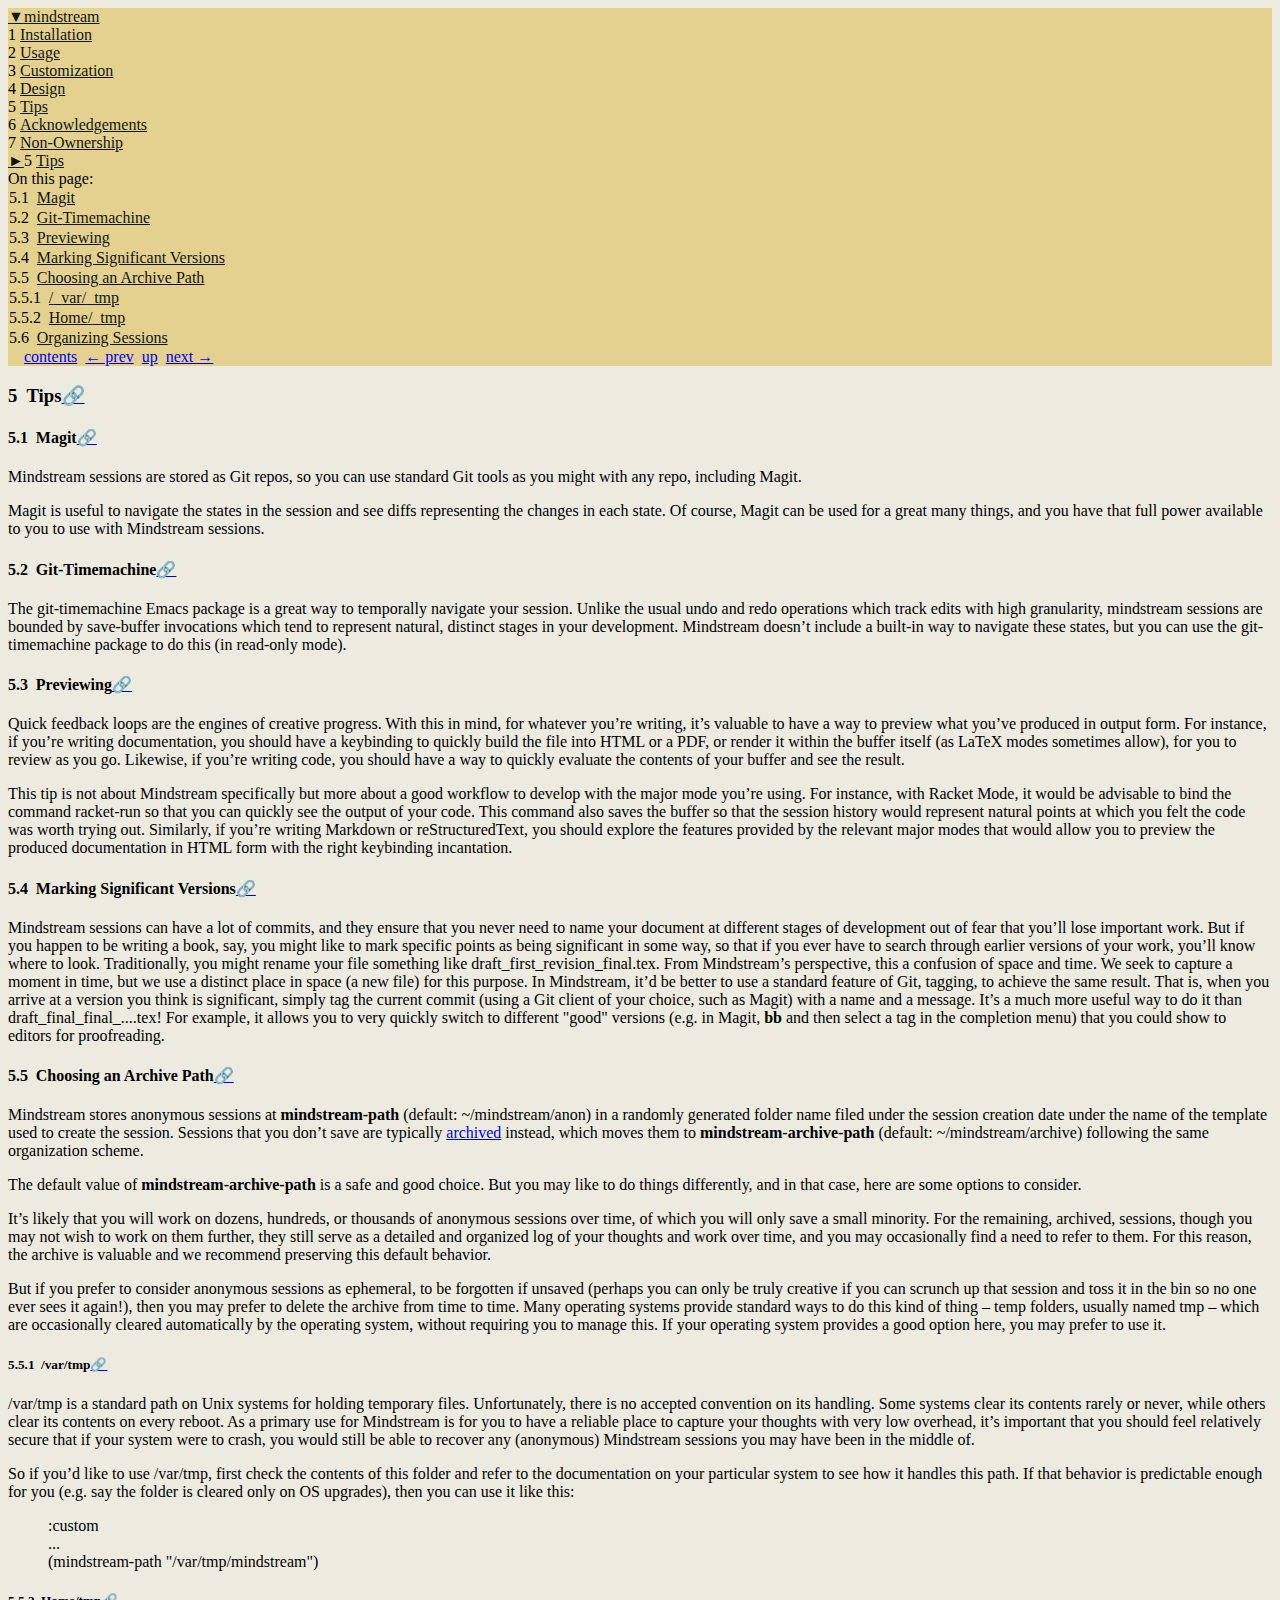
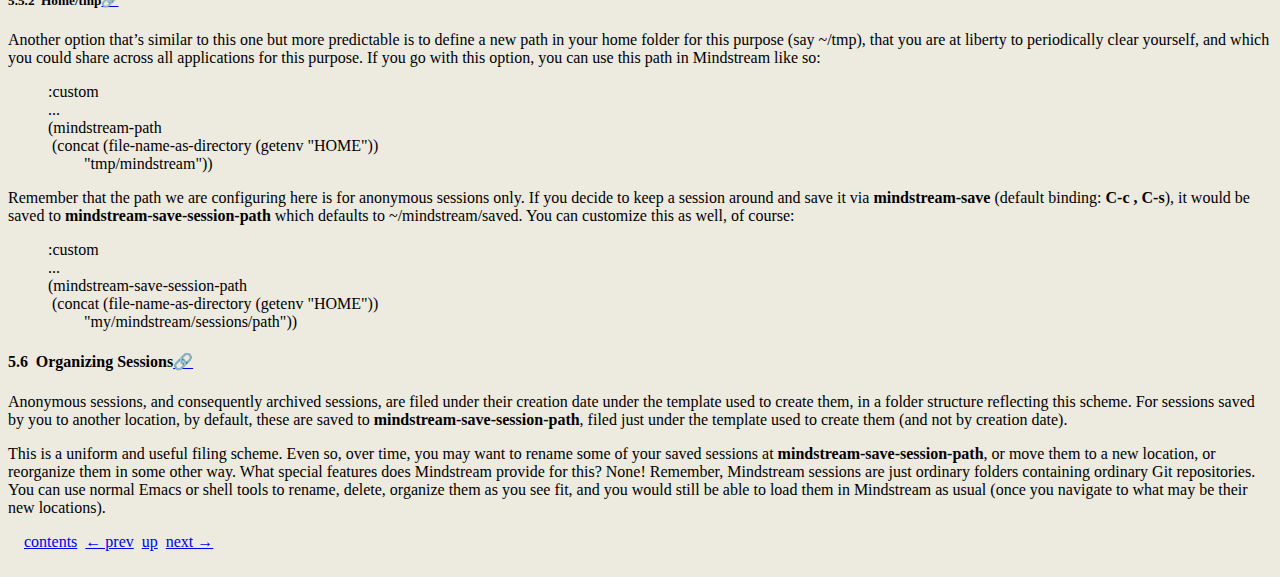
==== commit 04a80522: "Deploying to gh-pages from @ countvajhula/mindstream@642a6679481810f1ef8348a23d664441b48266a8 🚀" ====
--- a/Tips.html
+++ b/Tips.html
@@ -1,2 +1,2 @@
 <!DOCTYPE html PUBLIC "-//W3C//DTD HTML 4.01 Transitional//EN" "http://www.w3.org/TR/html4/loose.dtd">
-<html><head><meta http-equiv="content-type" content="text/html; charset=utf-8"/><meta name="viewport" content="width=device-width, initial-scale=0.8"/><title>5&nbsp;Tips</title><link rel="stylesheet" type="text/css" href="scribble.css" title="default"/><link rel="stylesheet" type="text/css" href="racket.css" title="default"/><link rel="stylesheet" type="text/css" href="manual-style.css" title="default"/><link rel="stylesheet" type="text/css" href="manual-racket.css" title="default"/><link rel="stylesheet" type="text/css" href="mindstream.css" title="default"/><script type="text/javascript" src="scribble-common.js"></script><script type="text/javascript" src="manual-racket.js"></script><!--[if IE 6]><style type="text/css">.SIEHidden { overflow: hidden; }</style><![endif]--></head><body id="scribble-racket-lang-org"><div class="tocset"><div class="tocview"><div class="tocviewlist tocviewlisttopspace"><div class="tocviewtitle"><table cellspacing="0" cellpadding="0"><tr><td style="width: 1em;"><a href="javascript:void(0);" title="Expand/Collapse" class="tocviewtoggle" onclick="TocviewToggle(this,&quot;tocview_0&quot;);">&#9660;</a></td><td></td><td><a href="index.html" class="tocviewlink" data-pltdoc="x">mindstream</a></td></tr></table></div><div class="tocviewsublisttop" style="display: block;" id="tocview_0"><table cellspacing="0" cellpadding="0"><tr><td align="right">1&nbsp;</td><td><a href="Installation.html" class="tocviewlink" data-pltdoc="x">Installation</a></td></tr><tr><td align="right">2&nbsp;</td><td><a href="Usage.html" class="tocviewlink" data-pltdoc="x">Usage</a></td></tr><tr><td align="right">3&nbsp;</td><td><a href="Customization.html" class="tocviewlink" data-pltdoc="x">Customization</a></td></tr><tr><td align="right">4&nbsp;</td><td><a href="Design.html" class="tocviewlink" data-pltdoc="x">Design</a></td></tr><tr><td align="right">5&nbsp;</td><td><a href="Tips.html" class="tocviewselflink" data-pltdoc="x">Tips</a></td></tr><tr><td align="right">6&nbsp;</td><td><a href="Acknowledgements.html" class="tocviewlink" data-pltdoc="x">Acknowledgements</a></td></tr><tr><td align="right">7&nbsp;</td><td><a href="Non-Ownership.html" class="tocviewlink" data-pltdoc="x">Non-<wbr></wbr>Ownership</a></td></tr></table></div></div><div class="tocviewlist"><table cellspacing="0" cellpadding="0"><tr><td style="width: 1em;"><a href="javascript:void(0);" title="Expand/Collapse" class="tocviewtoggle" onclick="TocviewToggle(this,&quot;tocview_1&quot;);">&#9658;</a></td><td>5&nbsp;</td><td><a href="Tips.html" class="tocviewselflink" data-pltdoc="x">Tips</a></td></tr></table><div class="tocviewsublistbottom" style="display: none;" id="tocview_1"><table cellspacing="0" cellpadding="0"><tr><td align="right">5.1&nbsp;</td><td><a href="Tips.html#%28part._.Magit%29" class="tocviewlink" data-pltdoc="x">Magit</a></td></tr><tr><td align="right">5.2&nbsp;</td><td><a href="Tips.html#%28part._.Git-.Timemachine%29" class="tocviewlink" data-pltdoc="x">Git-<wbr></wbr>Timemachine</a></td></tr><tr><td align="right">5.3&nbsp;</td><td><a href="Tips.html#%28part._.Previewing%29" class="tocviewlink" data-pltdoc="x">Previewing</a></td></tr><tr><td align="right">5.4&nbsp;</td><td><a href="Tips.html#%28part._.Marking_.Significant_.Versions%29" class="tocviewlink" data-pltdoc="x">Marking Significant Versions</a></td></tr><tr><td align="right">5.5&nbsp;</td><td><a href="Tips.html#%28part._.Choosing_an_.Archive_.Path%29" class="tocviewlink" data-pltdoc="x">Choosing an Archive Path</a></td></tr><tr><td align="right">5.6&nbsp;</td><td><a href="Tips.html#%28part._.Organizing_.Sessions%29" class="tocviewlink" data-pltdoc="x">Organizing Sessions</a></td></tr></table></div></div></div><div class="tocsub"><div class="tocsubtitle">On this page:</div><table class="tocsublist" cellspacing="0"><tr><td><span class="tocsublinknumber">5.1<tt>&nbsp;</tt></span><a href="#%28part._.Magit%29" class="tocsubseclink" data-pltdoc="x">Magit</a></td></tr><tr><td><span class="tocsublinknumber">5.2<tt>&nbsp;</tt></span><a href="#%28part._.Git-.Timemachine%29" class="tocsubseclink" data-pltdoc="x">Git-<wbr></wbr>Timemachine</a></td></tr><tr><td><span class="tocsublinknumber">5.3<tt>&nbsp;</tt></span><a href="#%28part._.Previewing%29" class="tocsubseclink" data-pltdoc="x">Previewing</a></td></tr><tr><td><span class="tocsublinknumber">5.4<tt>&nbsp;</tt></span><a href="#%28part._.Marking_.Significant_.Versions%29" class="tocsubseclink" data-pltdoc="x">Marking Significant Versions</a></td></tr><tr><td><span class="tocsublinknumber">5.5<tt>&nbsp;</tt></span><a href="#%28part._.Choosing_an_.Archive_.Path%29" class="tocsubseclink" data-pltdoc="x">Choosing an Archive Path</a></td></tr><tr><td><span class="tocsublinknumber">5.5.1<tt>&nbsp;</tt></span><a href="#%28part.__var_tmp%29" class="tocsubseclink" data-pltdoc="x"><span class="RktSym">/<span class="mywbr"> &nbsp;</span>var/<span class="mywbr"> &nbsp;</span>tmp</span><span class="RktMeta"></span></a></td></tr><tr><td><span class="tocsublinknumber">5.5.2<tt>&nbsp;</tt></span><a href="#%28part._.Home_tmp%29" class="tocsubseclink" data-pltdoc="x">Home/<span class="mywbr"> &nbsp;</span>tmp</a></td></tr><tr><td><span class="tocsublinknumber">5.6<tt>&nbsp;</tt></span><a href="#%28part._.Organizing_.Sessions%29" class="tocsubseclink" data-pltdoc="x">Organizing Sessions</a></td></tr></table></div></div><div class="maincolumn"><div class="main"><div class="navsettop"><span class="navleft"><div class="nosearchform"></div>&nbsp;&nbsp;<span class="tocsettoggle">&nbsp;&nbsp;<a href="javascript:void(0);" title="show/hide table of contents" onclick="TocsetToggle();">contents</a></span></span><span class="navright">&nbsp;&nbsp;<a href="Design.html" title="backward to &quot;4 Design&quot;" data-pltdoc="x" rel="prev">&larr; prev</a>&nbsp;&nbsp;<a href="index.html" title="up to &quot;mindstream&quot;" data-pltdoc="x">up</a>&nbsp;&nbsp;<a href="Acknowledgements.html" title="forward to &quot;6 Acknowledgements&quot;" data-pltdoc="x" rel="next">next &rarr;</a></span>&nbsp;</div><h3 class="heading">5<tt>&nbsp;</tt><a name="(part._.Tips)"></a>Tips<span class="button-group"><a href="#(part._.Tips)" class="heading-anchor" title="Link to here">🔗</a><span style="visibility: hidden"> </span></span></h3><h4 class="heading">5.1<tt>&nbsp;</tt><a name="(part._.Magit)"></a>Magit<span class="button-group"><a href="#(part._.Magit)" class="heading-anchor" title="Link to here">🔗</a><span style="visibility: hidden"> </span></span></h4><p>Mindstream sessions are stored as Git repos, so you can use standard Git tools as you might with any repo, including Magit.</p><p>Magit is useful to navigate the states in the session and see diffs representing the changes in each state. Of course, Magit can be used for a great many things, and you have that full power available to you to use with Mindstream sessions.</p><h4 class="heading">5.2<tt>&nbsp;</tt><a name="(part._.Git-.Timemachine)"></a>Git-Timemachine<span class="button-group"><a href="#(part._.Git-.Timemachine)" class="heading-anchor" title="Link to here">🔗</a><span style="visibility: hidden"> </span></span></h4><p>The git-timemachine Emacs package is a great way to temporally navigate your session. Unlike the usual undo and redo operations which track edits with high granularity, mindstream sessions are bounded by <span class="RktSym">save-buffer</span><span class="RktMeta"></span> invocations which tend to represent natural, distinct stages in your development. Mindstream doesn&rsquo;t include a built-in way to navigate these states, but you can use the git-timemachine package to do this (in read-only mode).</p><h4 class="heading">5.3<tt>&nbsp;</tt><a name="(part._.Previewing)"></a>Previewing<span class="button-group"><a href="#(part._.Previewing)" class="heading-anchor" title="Link to here">🔗</a><span style="visibility: hidden"> </span></span></h4><p>Quick feedback loops are the engines of creative progress. With this in mind, for whatever you&rsquo;re writing, it&rsquo;s valuable to have a way to preview what you&rsquo;ve produced in output form. For instance, if you&rsquo;re writing documentation, you should have a keybinding to quickly build the file into HTML or a PDF, or render it within the buffer itself (as LaTeX modes sometimes allow), for you to review as you go. Likewise, if you&rsquo;re writing code, you should have a way to quickly evaluate the contents of your buffer and see the result.</p><p>This tip is not about Mindstream specifically but more about a good workflow to develop with the major mode you&rsquo;re using. For instance, with Racket Mode, it would be advisable to bind the command <span class="RktSym">racket-run</span><span class="RktMeta"></span> so that you can quickly see the output of your code. This command also saves the buffer so that the session history would represent natural points at which you felt the code was worth trying out. Similarly, if you&rsquo;re writing Markdown or reStructuredText, you should explore the features provided by the relevant major modes that would allow you to preview the produced documentation in HTML form with the right keybinding incantation.</p><h4 class="heading">5.4<tt>&nbsp;</tt><a name="(part._.Marking_.Significant_.Versions)"></a>Marking Significant Versions<span class="button-group"><a href="#(part._.Marking_.Significant_.Versions)" class="heading-anchor" title="Link to here">🔗</a><span style="visibility: hidden"> </span></span></h4><p>Mindstream sessions can have <span class="emph">a lot</span> of commits, and they ensure that you never need to name your document at different stages of development out of fear that you&rsquo;ll lose important work. But if you happen to be writing a book, say, you might like to mark specific points as being significant in some way, so that if you ever have to search through earlier versions of your work, you&rsquo;ll know where to look. Traditionally, you might rename your file something like <span class="RktSym">draft_first_revision_final.tex</span><span class="RktMeta"></span>. From Mindstream&rsquo;s perspective, this a confusion of space and time. We seek to capture a moment in time, but we use a distinct place in space (a new file) for this purpose. In Mindstream, it&rsquo;d be better to use a standard feature of Git, <span class="emph">tagging</span>, to achieve the same result. That is, when you arrive at a version you think is significant, simply tag the current commit (using a Git client of your choice, such as Magit) with a name and a message. It&rsquo;s a much more useful way to do it than <span class="RktSym">draft_final_final_....tex</span><span class="RktMeta"></span>! For example, it allows you to very quickly switch to different "good" versions (e.g. in Magit, <span style="font-weight: bold"><span class="RktSym">bb</span><span class="RktMeta"></span></span> and then select a tag in the completion menu) that you could show to editors for proofreading.</p><h4 class="heading">5.5<tt>&nbsp;</tt><a name="(part._.Choosing_an_.Archive_.Path)"></a>Choosing an Archive Path<span class="button-group"><a href="#(part._.Choosing_an_.Archive_.Path)" class="heading-anchor" title="Link to here">🔗</a><span style="visibility: hidden"> </span></span></h4><p>Mindstream stores anonymous sessions under a randomly generated folder name under <span style="font-weight: bold"><span class="RktSym">mindstream-path</span><span class="RktMeta"></span></span> (default: <span class="RktSym">~/mindstream/anon</span><span class="RktMeta"></span>). Sessions that you don&rsquo;t save will typically be <span class="emph">archived</span> instead (either implicitly if <span style="font-weight: bold"><span class="RktSym">mindstream-unique</span><span class="RktMeta"></span></span> is <span class="RktSym">t</span><span class="RktMeta"></span>, or by you, manually, otherwise), which moves them to <span style="font-weight: bold"><span class="RktSym">mindstream-archive-path</span><span class="RktMeta"></span></span> (default: <span class="RktSym">~/mindstream/saved</span><span class="RktMeta"></span>).</p><p>The default value of <span style="font-weight: bold"><span class="RktSym">mindstream-archive-path</span><span class="RktMeta"></span></span> is a safe and good choice. But you may like to do things differently, and in that case, here are some options to consider.</p><p>It&rsquo;s likely that you will work on dozens, hundreds, or thousands of anonymous sessions over time, of which you will only save a small minority. For the remaining, archived, sessions, you may prefer to just delete these from time to time rather than have them accumulate. Many operating systems provide standard ways to do this kind of thing &ndash; <span class="emph">temp folders</span>, usually named <span class="RktSym">tmp</span><span class="RktMeta"></span> &ndash; which are occasionally cleared automatically by the operating system, without requiring you to manage this. If your operating system provides a good option here, you may prefer to use it.</p><h5 class="heading">5.5.1<tt>&nbsp;</tt><a name="(part.__var_tmp)"></a><span class="RktSym">/var/tmp</span><span class="RktMeta"></span><span class="button-group"><a href="#(part.__var_tmp)" class="heading-anchor" title="Link to here">🔗</a><span style="visibility: hidden"> </span></span></h5><p><span class="RktSym">/var/tmp</span><span class="RktMeta"></span> is a standard path on Unix systems for holding temporary files. Unfortunately, <span class="emph">there is no accepted convention</span> on its handling. Some systems clear its contents rarely or never, while others clear its contents <span class="emph">on every reboot</span>. As a primary use for Mindstream is for you to have a reliable place to capture your thoughts with very low overhead, it&rsquo;s important that you should feel relatively secure that if your system were to crash, you would still be able to recover any (anonymous) Mindstream sessions you may have been in the middle of.</p><p>So if you&rsquo;d like to use <span class="RktSym">/var/tmp</span><span class="RktMeta"></span>, first check the contents of this folder and refer to the documentation on your particular system to see how it handles this path. If that behavior is predictable enough for you (e.g. say the folder is cleared only on OS upgrades), then you can use it like this:</p><blockquote class="SCodeFlow"><table cellspacing="0" cellpadding="0" class="RktBlk"><tr><td><span class="RktSym">:custom</span><span class="RktMeta"></span></td></tr><tr><td><span class="RktMeta"></span><span class="RktSym">...</span><span class="RktMeta"></span></td></tr><tr><td><span class="RktMeta"></span><span class="RktPn">(</span><span class="RktSym">mindstream-path</span><span class="RktMeta"></span><span class="hspace">&nbsp;</span><span class="RktMeta"></span><span class="RktVal">"/var/tmp/mindstream"</span><span class="RktPn">)</span><span class="RktMeta"></span></td></tr></table></blockquote><h5 class="heading">5.5.2<tt>&nbsp;</tt><a name="(part._.Home_tmp)"></a>Home/tmp<span class="button-group"><a href="#(part._.Home_tmp)" class="heading-anchor" title="Link to here">🔗</a><span style="visibility: hidden"> </span></span></h5><p>Another option that&rsquo;s similar to this one but more predictable is to define a new path in your home folder for this purpose (say <span class="RktSym">~/tmp</span><span class="RktMeta"></span>), that you are at liberty to periodically clear yourself, and which you could share across all applications for this purpose. If you go with this option, you can use this path in Mindstream like so:</p><blockquote class="SCodeFlow"><table cellspacing="0" cellpadding="0" class="RktBlk"><tr><td><span class="RktSym">:custom</span><span class="RktMeta"></span></td></tr><tr><td><span class="RktMeta"></span><span class="RktSym">...</span><span class="RktMeta"></span></td></tr><tr><td><span class="RktMeta"></span><span class="RktPn">(</span><span class="RktSym">mindstream-path</span><span class="RktMeta"></span></td></tr><tr><td><span class="RktMeta"></span><span class="hspace">&nbsp;</span><span class="RktMeta"></span><span class="RktPn">(</span><span class="RktSym">concat</span><span class="RktMeta"></span><span class="hspace">&nbsp;</span><span class="RktMeta"></span><span class="RktPn">(</span><span class="RktSym">file-name-as-directory</span><span class="RktMeta"></span><span class="hspace">&nbsp;</span><span class="RktMeta"></span><span class="RktPn">(</span><span class="RktSym">getenv</span><span class="RktMeta"></span><span class="hspace">&nbsp;</span><span class="RktMeta"></span><span class="RktVal">"HOME"</span><span class="RktPn">)</span><span class="RktPn">)</span><span class="RktMeta"></span></td></tr><tr><td><span class="RktMeta"></span><span class="hspace">&nbsp;&nbsp;&nbsp;&nbsp;&nbsp;&nbsp;&nbsp;&nbsp;&nbsp;</span><span class="RktMeta"></span><span class="RktVal">"tmp/mindstream"</span><span class="RktPn">)</span><span class="RktPn">)</span><span class="RktMeta"></span></td></tr></table></blockquote><p>Remember that the path we are configuring here is for <span class="emph">anonymous sessions</span> only. If you decide to keep a session around and save it via <span style="font-weight: bold"><span class="RktSym">mindstream-save</span><span class="RktMeta"></span></span> (default binding: <span style="font-weight: bold"><span class="RktSym">C-c</span><span class="RktMeta"></span><span class="hspace">&nbsp;</span><span class="RktMeta"></span><span class="RktSym">,</span><span class="RktMeta"></span><span class="hspace">&nbsp;</span><span class="RktMeta"></span><span class="RktSym">C-s</span><span class="RktMeta"></span></span>), it would be saved to <span style="font-weight: bold"><span class="RktSym">mindstream-save-session-path</span><span class="RktMeta"></span></span> which defaults to <span class="RktSym">~/mindstream/saved</span><span class="RktMeta"></span>. You can customize this as well, of course:</p><blockquote class="SCodeFlow"><table cellspacing="0" cellpadding="0" class="RktBlk"><tr><td><span class="RktSym">:custom</span><span class="RktMeta"></span></td></tr><tr><td><span class="RktMeta"></span><span class="RktSym">...</span><span class="RktMeta"></span></td></tr><tr><td><span class="RktMeta"></span><span class="RktPn">(</span><span class="RktSym">mindstream-save-session-path</span><span class="RktMeta"></span></td></tr><tr><td><span class="RktMeta"></span><span class="hspace">&nbsp;</span><span class="RktMeta"></span><span class="RktPn">(</span><span class="RktSym">concat</span><span class="RktMeta"></span><span class="hspace">&nbsp;</span><span class="RktMeta"></span><span class="RktPn">(</span><span class="RktSym">file-name-as-directory</span><span class="RktMeta"></span><span class="hspace">&nbsp;</span><span class="RktMeta"></span><span class="RktPn">(</span><span class="RktSym">getenv</span><span class="RktMeta"></span><span class="hspace">&nbsp;</span><span class="RktMeta"></span><span class="RktVal">"HOME"</span><span class="RktPn">)</span><span class="RktPn">)</span><span class="RktMeta"></span></td></tr><tr><td><span class="RktMeta"></span><span class="hspace">&nbsp;&nbsp;&nbsp;&nbsp;&nbsp;&nbsp;&nbsp;&nbsp;&nbsp;</span><span class="RktMeta"></span><span class="RktVal">"my/mindstream/sessions/path"</span><span class="RktPn">)</span><span class="RktPn">)</span><span class="RktMeta"></span></td></tr></table></blockquote><h4 class="heading">5.6<tt>&nbsp;</tt><a name="(part._.Organizing_.Sessions)"></a>Organizing Sessions<span class="button-group"><a href="#(part._.Organizing_.Sessions)" class="heading-anchor" title="Link to here">🔗</a><span style="visibility: hidden"> </span></span></h4><p>Over time, you may want to rename some sessions, delete others, or reorganize them in some way so you can keep track of them more easily. What special features does Mindstream provide for this? <span class="emph">None</span>! Remember, Mindstream sessions are just <span class="emph">ordinary folders</span> containing <span class="emph">ordinary Git repositories</span>. You can use normal Emacs or shell tools to rename, delete, organize them as you see fit, and you would still be able to load them in Mindstream as usual (once you navigate to what may be their new locations).</p><div class="navsetbottom"><span class="navleft"><div class="nosearchform"></div>&nbsp;&nbsp;<span class="tocsettoggle">&nbsp;&nbsp;<a href="javascript:void(0);" title="show/hide table of contents" onclick="TocsetToggle();">contents</a></span></span><span class="navright">&nbsp;&nbsp;<a href="Design.html" title="backward to &quot;4 Design&quot;" data-pltdoc="x" rel="prev">&larr; prev</a>&nbsp;&nbsp;<a href="index.html" title="up to &quot;mindstream&quot;" data-pltdoc="x">up</a>&nbsp;&nbsp;<a href="Acknowledgements.html" title="forward to &quot;6 Acknowledgements&quot;" data-pltdoc="x" rel="next">next &rarr;</a></span>&nbsp;</div></div></div><div id="contextindicator">&nbsp;</div></body></html>+<html><head><meta http-equiv="content-type" content="text/html; charset=utf-8"/><meta name="viewport" content="width=device-width, initial-scale=0.8"/><title>5&nbsp;Tips</title><link rel="stylesheet" type="text/css" href="scribble.css" title="default"/><link rel="stylesheet" type="text/css" href="racket.css" title="default"/><link rel="stylesheet" type="text/css" href="manual-style.css" title="default"/><link rel="stylesheet" type="text/css" href="manual-racket.css" title="default"/><link rel="stylesheet" type="text/css" href="mindstream.css" title="default"/><script type="text/javascript" src="scribble-common.js"></script><script type="text/javascript" src="manual-racket.js"></script><!--[if IE 6]><style type="text/css">.SIEHidden { overflow: hidden; }</style><![endif]--></head><body id="scribble-racket-lang-org"><div class="tocset"><div class="tocview"><div class="tocviewlist tocviewlisttopspace"><div class="tocviewtitle"><table cellspacing="0" cellpadding="0"><tr><td style="width: 1em;"><a href="javascript:void(0);" title="Expand/Collapse" class="tocviewtoggle" onclick="TocviewToggle(this,&quot;tocview_0&quot;);">&#9660;</a></td><td></td><td><a href="index.html" class="tocviewlink" data-pltdoc="x">mindstream</a></td></tr></table></div><div class="tocviewsublisttop" style="display: block;" id="tocview_0"><table cellspacing="0" cellpadding="0"><tr><td align="right">1&nbsp;</td><td><a href="Installation.html" class="tocviewlink" data-pltdoc="x">Installation</a></td></tr><tr><td align="right">2&nbsp;</td><td><a href="Usage.html" class="tocviewlink" data-pltdoc="x">Usage</a></td></tr><tr><td align="right">3&nbsp;</td><td><a href="Customization.html" class="tocviewlink" data-pltdoc="x">Customization</a></td></tr><tr><td align="right">4&nbsp;</td><td><a href="Design.html" class="tocviewlink" data-pltdoc="x">Design</a></td></tr><tr><td align="right">5&nbsp;</td><td><a href="Tips.html" class="tocviewselflink" data-pltdoc="x">Tips</a></td></tr><tr><td align="right">6&nbsp;</td><td><a href="Acknowledgements.html" class="tocviewlink" data-pltdoc="x">Acknowledgements</a></td></tr><tr><td align="right">7&nbsp;</td><td><a href="Non-Ownership.html" class="tocviewlink" data-pltdoc="x">Non-<wbr></wbr>Ownership</a></td></tr></table></div></div><div class="tocviewlist"><table cellspacing="0" cellpadding="0"><tr><td style="width: 1em;"><a href="javascript:void(0);" title="Expand/Collapse" class="tocviewtoggle" onclick="TocviewToggle(this,&quot;tocview_1&quot;);">&#9658;</a></td><td>5&nbsp;</td><td><a href="Tips.html" class="tocviewselflink" data-pltdoc="x">Tips</a></td></tr></table><div class="tocviewsublistbottom" style="display: none;" id="tocview_1"><table cellspacing="0" cellpadding="0"><tr><td align="right">5.1&nbsp;</td><td><a href="Tips.html#%28part._.Magit%29" class="tocviewlink" data-pltdoc="x">Magit</a></td></tr><tr><td align="right">5.2&nbsp;</td><td><a href="Tips.html#%28part._.Git-.Timemachine%29" class="tocviewlink" data-pltdoc="x">Git-<wbr></wbr>Timemachine</a></td></tr><tr><td align="right">5.3&nbsp;</td><td><a href="Tips.html#%28part._.Previewing%29" class="tocviewlink" data-pltdoc="x">Previewing</a></td></tr><tr><td align="right">5.4&nbsp;</td><td><a href="Tips.html#%28part._.Marking_.Significant_.Versions%29" class="tocviewlink" data-pltdoc="x">Marking Significant Versions</a></td></tr><tr><td align="right">5.5&nbsp;</td><td><a href="Tips.html#%28part._.Choosing_an_.Archive_.Path%29" class="tocviewlink" data-pltdoc="x">Choosing an Archive Path</a></td></tr><tr><td align="right">5.6&nbsp;</td><td><a href="Tips.html#%28part._.Organizing_.Sessions%29" class="tocviewlink" data-pltdoc="x">Organizing Sessions</a></td></tr></table></div></div></div><div class="tocsub"><div class="tocsubtitle">On this page:</div><table class="tocsublist" cellspacing="0"><tr><td><span class="tocsublinknumber">5.1<tt>&nbsp;</tt></span><a href="#%28part._.Magit%29" class="tocsubseclink" data-pltdoc="x">Magit</a></td></tr><tr><td><span class="tocsublinknumber">5.2<tt>&nbsp;</tt></span><a href="#%28part._.Git-.Timemachine%29" class="tocsubseclink" data-pltdoc="x">Git-<wbr></wbr>Timemachine</a></td></tr><tr><td><span class="tocsublinknumber">5.3<tt>&nbsp;</tt></span><a href="#%28part._.Previewing%29" class="tocsubseclink" data-pltdoc="x">Previewing</a></td></tr><tr><td><span class="tocsublinknumber">5.4<tt>&nbsp;</tt></span><a href="#%28part._.Marking_.Significant_.Versions%29" class="tocsubseclink" data-pltdoc="x">Marking Significant Versions</a></td></tr><tr><td><span class="tocsublinknumber">5.5<tt>&nbsp;</tt></span><a href="#%28part._.Choosing_an_.Archive_.Path%29" class="tocsubseclink" data-pltdoc="x">Choosing an Archive Path</a></td></tr><tr><td><span class="tocsublinknumber">5.5.1<tt>&nbsp;</tt></span><a href="#%28part.__var_tmp%29" class="tocsubseclink" data-pltdoc="x"><span class="RktSym">/<span class="mywbr"> &nbsp;</span>var/<span class="mywbr"> &nbsp;</span>tmp</span><span class="RktMeta"></span></a></td></tr><tr><td><span class="tocsublinknumber">5.5.2<tt>&nbsp;</tt></span><a href="#%28part._.Home_tmp%29" class="tocsubseclink" data-pltdoc="x">Home/<span class="mywbr"> &nbsp;</span>tmp</a></td></tr><tr><td><span class="tocsublinknumber">5.6<tt>&nbsp;</tt></span><a href="#%28part._.Organizing_.Sessions%29" class="tocsubseclink" data-pltdoc="x">Organizing Sessions</a></td></tr></table></div></div><div class="maincolumn"><div class="main"><div class="navsettop"><span class="navleft"><div class="nosearchform"></div>&nbsp;&nbsp;<span class="tocsettoggle">&nbsp;&nbsp;<a href="javascript:void(0);" title="show/hide table of contents" onclick="TocsetToggle();">contents</a></span></span><span class="navright">&nbsp;&nbsp;<a href="Design.html" title="backward to &quot;4 Design&quot;" data-pltdoc="x" rel="prev">&larr; prev</a>&nbsp;&nbsp;<a href="index.html" title="up to &quot;mindstream&quot;" data-pltdoc="x">up</a>&nbsp;&nbsp;<a href="Acknowledgements.html" title="forward to &quot;6 Acknowledgements&quot;" data-pltdoc="x" rel="next">next &rarr;</a></span>&nbsp;</div><h3 class="heading">5<tt>&nbsp;</tt><a name="(part._.Tips)"></a>Tips<span class="button-group"><a href="#(part._.Tips)" class="heading-anchor" title="Link to here">🔗</a><span style="visibility: hidden"> </span></span></h3><h4 class="heading">5.1<tt>&nbsp;</tt><a name="(part._.Magit)"></a>Magit<span class="button-group"><a href="#(part._.Magit)" class="heading-anchor" title="Link to here">🔗</a><span style="visibility: hidden"> </span></span></h4><p>Mindstream sessions are stored as Git repos, so you can use standard Git tools as you might with any repo, including Magit.</p><p>Magit is useful to navigate the states in the session and see diffs representing the changes in each state. Of course, Magit can be used for a great many things, and you have that full power available to you to use with Mindstream sessions.</p><h4 class="heading">5.2<tt>&nbsp;</tt><a name="(part._.Git-.Timemachine)"></a>Git-Timemachine<span class="button-group"><a href="#(part._.Git-.Timemachine)" class="heading-anchor" title="Link to here">🔗</a><span style="visibility: hidden"> </span></span></h4><p>The git-timemachine Emacs package is a great way to temporally navigate your session. Unlike the usual undo and redo operations which track edits with high granularity, mindstream sessions are bounded by <span class="RktSym">save-buffer</span><span class="RktMeta"></span> invocations which tend to represent natural, distinct stages in your development. Mindstream doesn&rsquo;t include a built-in way to navigate these states, but you can use the git-timemachine package to do this (in read-only mode).</p><h4 class="heading">5.3<tt>&nbsp;</tt><a name="(part._.Previewing)"></a>Previewing<span class="button-group"><a href="#(part._.Previewing)" class="heading-anchor" title="Link to here">🔗</a><span style="visibility: hidden"> </span></span></h4><p>Quick feedback loops are the engines of creative progress. With this in mind, for whatever you&rsquo;re writing, it&rsquo;s valuable to have a way to preview what you&rsquo;ve produced in output form. For instance, if you&rsquo;re writing documentation, you should have a keybinding to quickly build the file into HTML or a PDF, or render it within the buffer itself (as LaTeX modes sometimes allow), for you to review as you go. Likewise, if you&rsquo;re writing code, you should have a way to quickly evaluate the contents of your buffer and see the result.</p><p>This tip is not about Mindstream specifically but more about a good workflow to develop with the major mode you&rsquo;re using. For instance, with Racket Mode, it would be advisable to bind the command <span class="RktSym">racket-run</span><span class="RktMeta"></span> so that you can quickly see the output of your code. This command also saves the buffer so that the session history would represent natural points at which you felt the code was worth trying out. Similarly, if you&rsquo;re writing Markdown or reStructuredText, you should explore the features provided by the relevant major modes that would allow you to preview the produced documentation in HTML form with the right keybinding incantation.</p><h4 class="heading">5.4<tt>&nbsp;</tt><a name="(part._.Marking_.Significant_.Versions)"></a>Marking Significant Versions<span class="button-group"><a href="#(part._.Marking_.Significant_.Versions)" class="heading-anchor" title="Link to here">🔗</a><span style="visibility: hidden"> </span></span></h4><p>Mindstream sessions can have <span class="emph">a lot</span> of commits, and they ensure that you never need to name your document at different stages of development out of fear that you&rsquo;ll lose important work. But if you happen to be writing a book, say, you might like to mark specific points as being significant in some way, so that if you ever have to search through earlier versions of your work, you&rsquo;ll know where to look. Traditionally, you might rename your file something like <span class="RktSym">draft_first_revision_final.tex</span><span class="RktMeta"></span>. From Mindstream&rsquo;s perspective, this a confusion of space and time. We seek to capture a moment in time, but we use a distinct place in space (a new file) for this purpose. In Mindstream, it&rsquo;d be better to use a standard feature of Git, <span class="emph">tagging</span>, to achieve the same result. That is, when you arrive at a version you think is significant, simply tag the current commit (using a Git client of your choice, such as Magit) with a name and a message. It&rsquo;s a much more useful way to do it than <span class="RktSym">draft_final_final_....tex</span><span class="RktMeta"></span>! For example, it allows you to very quickly switch to different "good" versions (e.g. in Magit, <span style="font-weight: bold"><span class="RktSym">bb</span><span class="RktMeta"></span></span> and then select a tag in the completion menu) that you could show to editors for proofreading.</p><h4 class="heading">5.5<tt>&nbsp;</tt><a name="(part._.Choosing_an_.Archive_.Path)"></a>Choosing an Archive Path<span class="button-group"><a href="#(part._.Choosing_an_.Archive_.Path)" class="heading-anchor" title="Link to here">🔗</a><span style="visibility: hidden"> </span></span></h4><p>Mindstream stores anonymous sessions at <span style="font-weight: bold"><span class="RktSym">mindstream-path</span><span class="RktMeta"></span></span> (default: <span class="RktSym">~/mindstream/anon</span><span class="RktMeta"></span>) in a randomly generated folder name filed under the session creation date under the name of the template used to create the session. Sessions that you don&rsquo;t save are typically <a href="Usage.html#%28part._.Archiving_.Sessions%29" data-pltdoc="x">archived</a> instead, which moves them to <span style="font-weight: bold"><span class="RktSym">mindstream-archive-path</span><span class="RktMeta"></span></span> (default: <span class="RktSym">~/mindstream/archive</span><span class="RktMeta"></span>) following the same organization scheme.</p><p>The default value of <span style="font-weight: bold"><span class="RktSym">mindstream-archive-path</span><span class="RktMeta"></span></span> is a safe and good choice. But you may like to do things differently, and in that case, here are some options to consider.</p><p>It&rsquo;s likely that you will work on dozens, hundreds, or thousands of anonymous sessions over time, of which you will only save a small minority. For the remaining, archived, sessions, though you may not wish to work on them further, they still serve as a detailed and organized log of your thoughts and work over time, and you may occasionally find a need to refer to them. For this reason, the archive is valuable and we recommend preserving this default behavior.</p><p>But if you prefer to consider anonymous sessions as ephemeral, to be forgotten if unsaved (perhaps you can only be truly creative if you can scrunch up that session and toss it in the bin so no one ever sees it again!), then you may prefer to delete the archive from time to time. Many operating systems provide standard ways to do this kind of thing &ndash; <span class="emph">temp folders</span>, usually named <span class="RktSym">tmp</span><span class="RktMeta"></span> &ndash; which are occasionally cleared automatically by the operating system, without requiring you to manage this. If your operating system provides a good option here, you may prefer to use it.</p><h5 class="heading">5.5.1<tt>&nbsp;</tt><a name="(part.__var_tmp)"></a><span class="RktSym">/var/tmp</span><span class="RktMeta"></span><span class="button-group"><a href="#(part.__var_tmp)" class="heading-anchor" title="Link to here">🔗</a><span style="visibility: hidden"> </span></span></h5><p><span class="RktSym">/var/tmp</span><span class="RktMeta"></span> is a standard path on Unix systems for holding temporary files. Unfortunately, <span class="emph">there is no accepted convention</span> on its handling. Some systems clear its contents rarely or never, while others clear its contents <span class="emph">on every reboot</span>. As a primary use for Mindstream is for you to have a reliable place to capture your thoughts with very low overhead, it&rsquo;s important that you should feel relatively secure that if your system were to crash, you would still be able to recover any (anonymous) Mindstream sessions you may have been in the middle of.</p><p>So if you&rsquo;d like to use <span class="RktSym">/var/tmp</span><span class="RktMeta"></span>, first check the contents of this folder and refer to the documentation on your particular system to see how it handles this path. If that behavior is predictable enough for you (e.g. say the folder is cleared only on OS upgrades), then you can use it like this:</p><blockquote class="SCodeFlow"><table cellspacing="0" cellpadding="0" class="RktBlk"><tr><td><span class="RktSym">:custom</span><span class="RktMeta"></span></td></tr><tr><td><span class="RktMeta"></span><span class="RktSym">...</span><span class="RktMeta"></span></td></tr><tr><td><span class="RktMeta"></span><span class="RktPn">(</span><span class="RktSym">mindstream-path</span><span class="RktMeta"></span><span class="hspace">&nbsp;</span><span class="RktMeta"></span><span class="RktVal">"/var/tmp/mindstream"</span><span class="RktPn">)</span><span class="RktMeta"></span></td></tr></table></blockquote><h5 class="heading">5.5.2<tt>&nbsp;</tt><a name="(part._.Home_tmp)"></a>Home/tmp<span class="button-group"><a href="#(part._.Home_tmp)" class="heading-anchor" title="Link to here">🔗</a><span style="visibility: hidden"> </span></span></h5><p>Another option that&rsquo;s similar to this one but more predictable is to define a new path in your home folder for this purpose (say <span class="RktSym">~/tmp</span><span class="RktMeta"></span>), that you are at liberty to periodically clear yourself, and which you could share across all applications for this purpose. If you go with this option, you can use this path in Mindstream like so:</p><blockquote class="SCodeFlow"><table cellspacing="0" cellpadding="0" class="RktBlk"><tr><td><span class="RktSym">:custom</span><span class="RktMeta"></span></td></tr><tr><td><span class="RktMeta"></span><span class="RktSym">...</span><span class="RktMeta"></span></td></tr><tr><td><span class="RktMeta"></span><span class="RktPn">(</span><span class="RktSym">mindstream-path</span><span class="RktMeta"></span></td></tr><tr><td><span class="RktMeta"></span><span class="hspace">&nbsp;</span><span class="RktMeta"></span><span class="RktPn">(</span><span class="RktSym">concat</span><span class="RktMeta"></span><span class="hspace">&nbsp;</span><span class="RktMeta"></span><span class="RktPn">(</span><span class="RktSym">file-name-as-directory</span><span class="RktMeta"></span><span class="hspace">&nbsp;</span><span class="RktMeta"></span><span class="RktPn">(</span><span class="RktSym">getenv</span><span class="RktMeta"></span><span class="hspace">&nbsp;</span><span class="RktMeta"></span><span class="RktVal">"HOME"</span><span class="RktPn">)</span><span class="RktPn">)</span><span class="RktMeta"></span></td></tr><tr><td><span class="RktMeta"></span><span class="hspace">&nbsp;&nbsp;&nbsp;&nbsp;&nbsp;&nbsp;&nbsp;&nbsp;&nbsp;</span><span class="RktMeta"></span><span class="RktVal">"tmp/mindstream"</span><span class="RktPn">)</span><span class="RktPn">)</span><span class="RktMeta"></span></td></tr></table></blockquote><p>Remember that the path we are configuring here is for <span class="emph">anonymous sessions</span> only. If you decide to keep a session around and save it via <span style="font-weight: bold"><span class="RktSym">mindstream-save</span><span class="RktMeta"></span></span> (default binding: <span style="font-weight: bold"><span class="RktSym">C-c</span><span class="RktMeta"></span><span class="hspace">&nbsp;</span><span class="RktMeta"></span><span class="RktSym">,</span><span class="RktMeta"></span><span class="hspace">&nbsp;</span><span class="RktMeta"></span><span class="RktSym">C-s</span><span class="RktMeta"></span></span>), it would be saved to <span style="font-weight: bold"><span class="RktSym">mindstream-save-session-path</span><span class="RktMeta"></span></span> which defaults to <span class="RktSym">~/mindstream/saved</span><span class="RktMeta"></span>. You can customize this as well, of course:</p><blockquote class="SCodeFlow"><table cellspacing="0" cellpadding="0" class="RktBlk"><tr><td><span class="RktSym">:custom</span><span class="RktMeta"></span></td></tr><tr><td><span class="RktMeta"></span><span class="RktSym">...</span><span class="RktMeta"></span></td></tr><tr><td><span class="RktMeta"></span><span class="RktPn">(</span><span class="RktSym">mindstream-save-session-path</span><span class="RktMeta"></span></td></tr><tr><td><span class="RktMeta"></span><span class="hspace">&nbsp;</span><span class="RktMeta"></span><span class="RktPn">(</span><span class="RktSym">concat</span><span class="RktMeta"></span><span class="hspace">&nbsp;</span><span class="RktMeta"></span><span class="RktPn">(</span><span class="RktSym">file-name-as-directory</span><span class="RktMeta"></span><span class="hspace">&nbsp;</span><span class="RktMeta"></span><span class="RktPn">(</span><span class="RktSym">getenv</span><span class="RktMeta"></span><span class="hspace">&nbsp;</span><span class="RktMeta"></span><span class="RktVal">"HOME"</span><span class="RktPn">)</span><span class="RktPn">)</span><span class="RktMeta"></span></td></tr><tr><td><span class="RktMeta"></span><span class="hspace">&nbsp;&nbsp;&nbsp;&nbsp;&nbsp;&nbsp;&nbsp;&nbsp;&nbsp;</span><span class="RktMeta"></span><span class="RktVal">"my/mindstream/sessions/path"</span><span class="RktPn">)</span><span class="RktPn">)</span><span class="RktMeta"></span></td></tr></table></blockquote><h4 class="heading">5.6<tt>&nbsp;</tt><a name="(part._.Organizing_.Sessions)"></a>Organizing Sessions<span class="button-group"><a href="#(part._.Organizing_.Sessions)" class="heading-anchor" title="Link to here">🔗</a><span style="visibility: hidden"> </span></span></h4><p>Anonymous sessions, and consequently archived sessions, are filed under their creation date under the template used to create them, in a folder structure reflecting this scheme. For sessions saved by you to another location, by default, these are saved to <span style="font-weight: bold"><span class="RktSym">mindstream-save-session-path</span><span class="RktMeta"></span></span>, filed just under the template used to create them (and not by creation date).</p><p>This is a uniform and useful filing scheme. Even so, over time, you may want to rename some of your saved sessions at <span style="font-weight: bold"><span class="RktSym">mindstream-save-session-path</span><span class="RktMeta"></span></span>, or move them to a new location, or reorganize them in some other way. What special features does Mindstream provide for this? <span class="emph">None</span>! Remember, Mindstream sessions are just <span class="emph">ordinary folders</span> containing <span class="emph">ordinary Git repositories</span>. You can use normal Emacs or shell tools to rename, delete, organize them as you see fit, and you would still be able to load them in Mindstream as usual (once you navigate to what may be their new locations).</p><div class="navsetbottom"><span class="navleft"><div class="nosearchform"></div>&nbsp;&nbsp;<span class="tocsettoggle">&nbsp;&nbsp;<a href="javascript:void(0);" title="show/hide table of contents" onclick="TocsetToggle();">contents</a></span></span><span class="navright">&nbsp;&nbsp;<a href="Design.html" title="backward to &quot;4 Design&quot;" data-pltdoc="x" rel="prev">&larr; prev</a>&nbsp;&nbsp;<a href="index.html" title="up to &quot;mindstream&quot;" data-pltdoc="x">up</a>&nbsp;&nbsp;<a href="Acknowledgements.html" title="forward to &quot;6 Acknowledgements&quot;" data-pltdoc="x" rel="next">next &rarr;</a></span>&nbsp;</div></div></div><div id="contextindicator">&nbsp;</div></body></html>